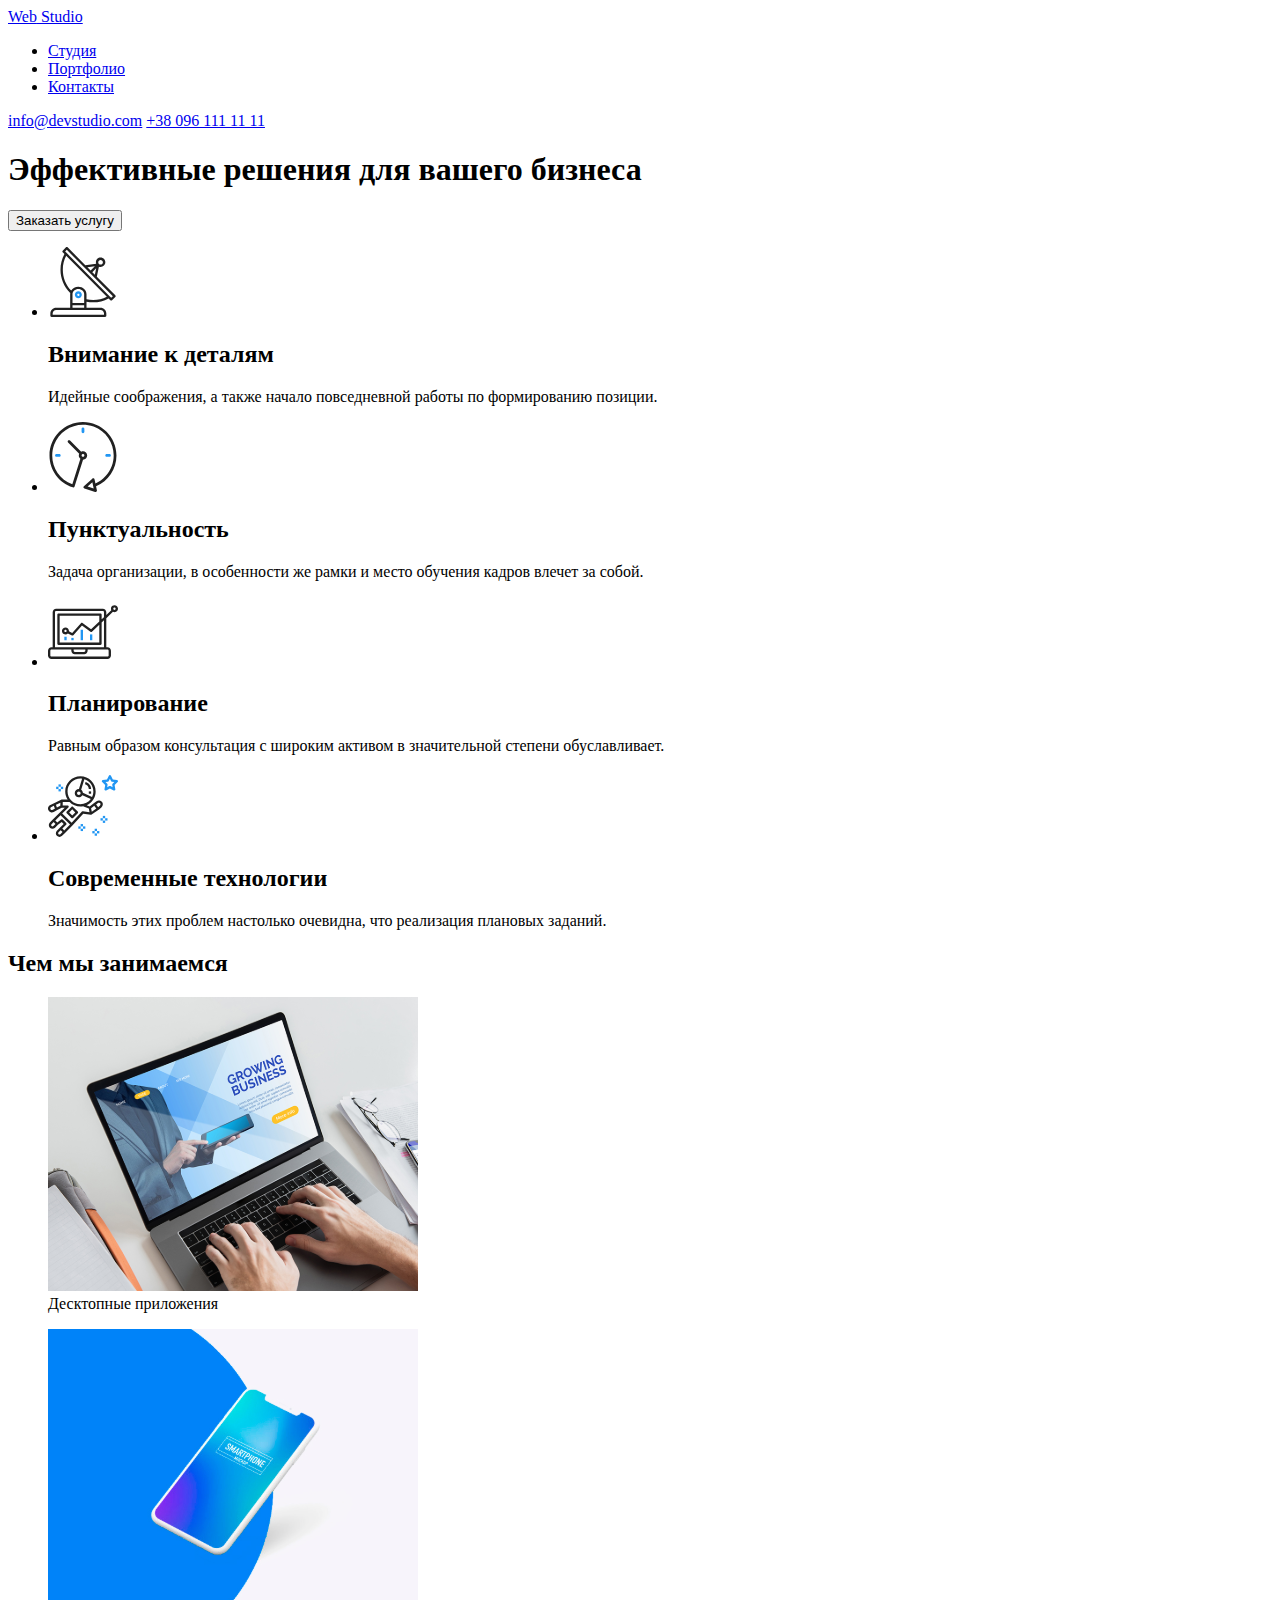
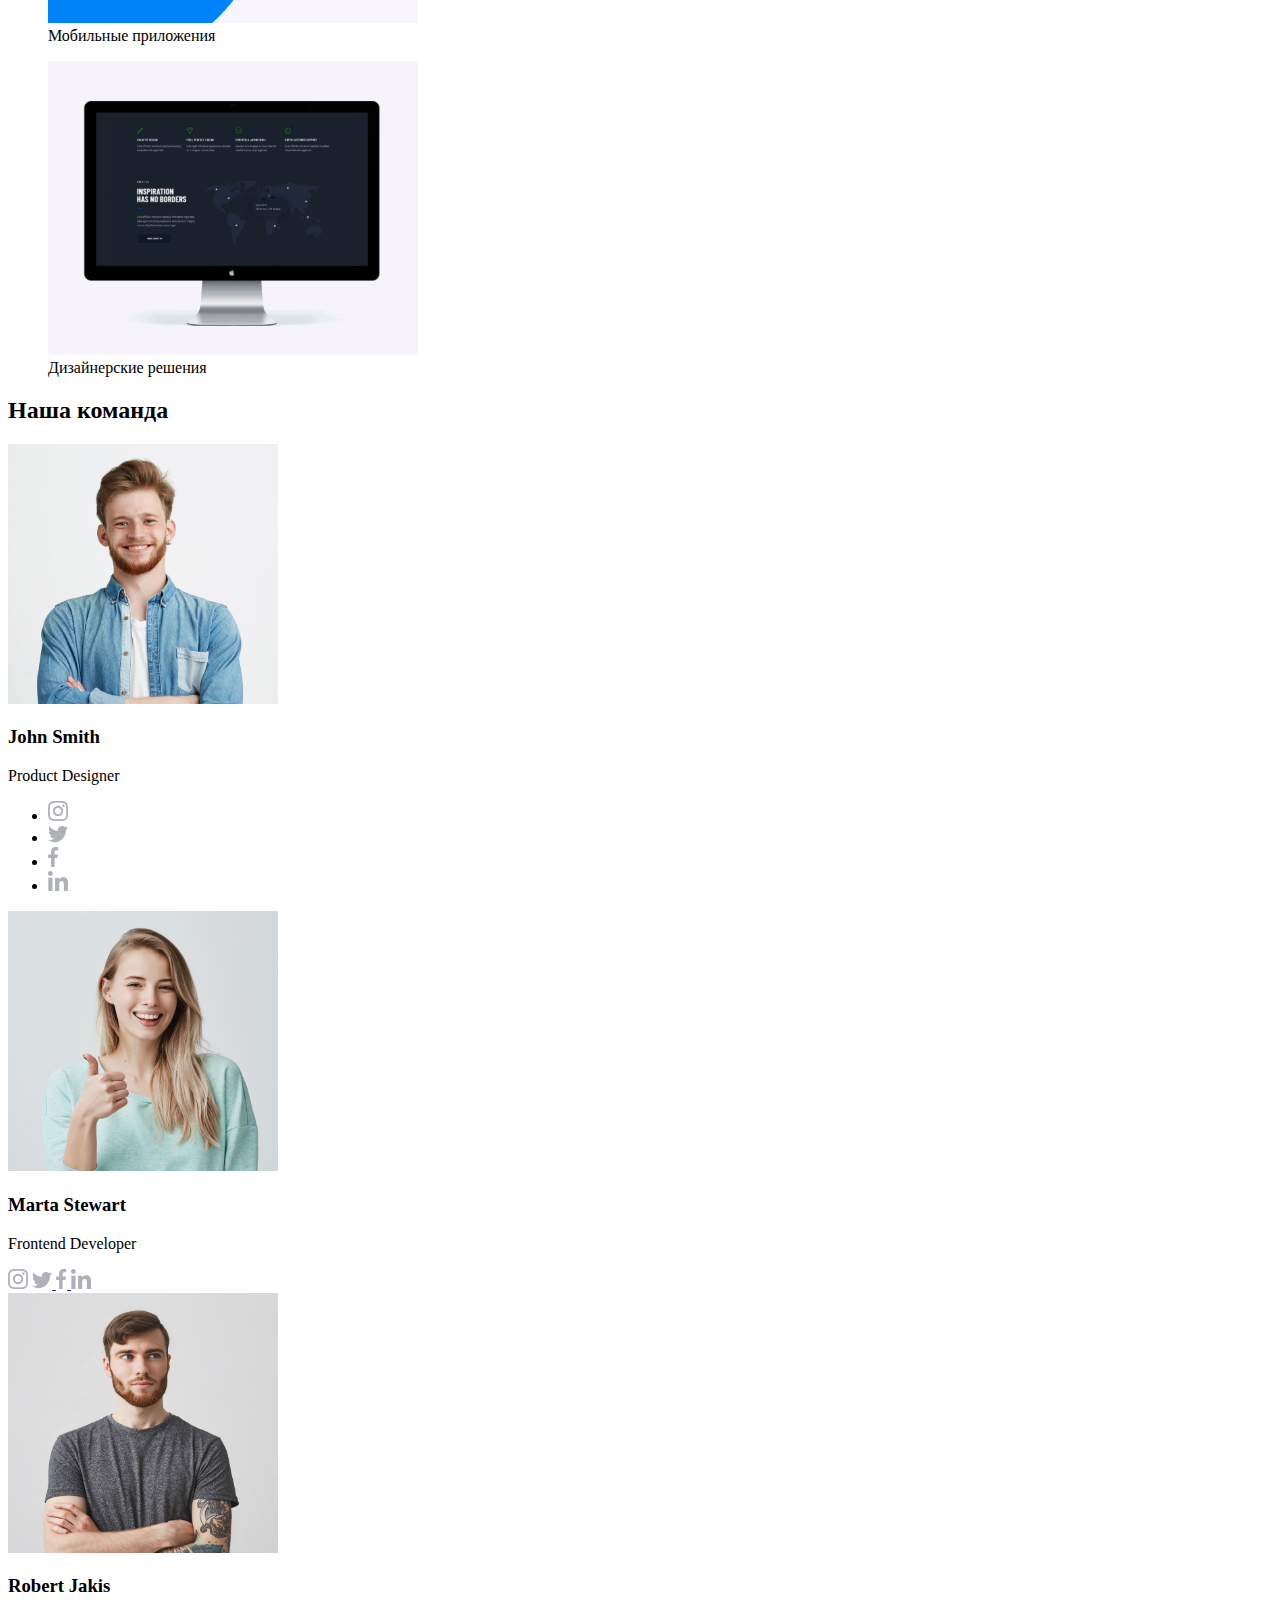
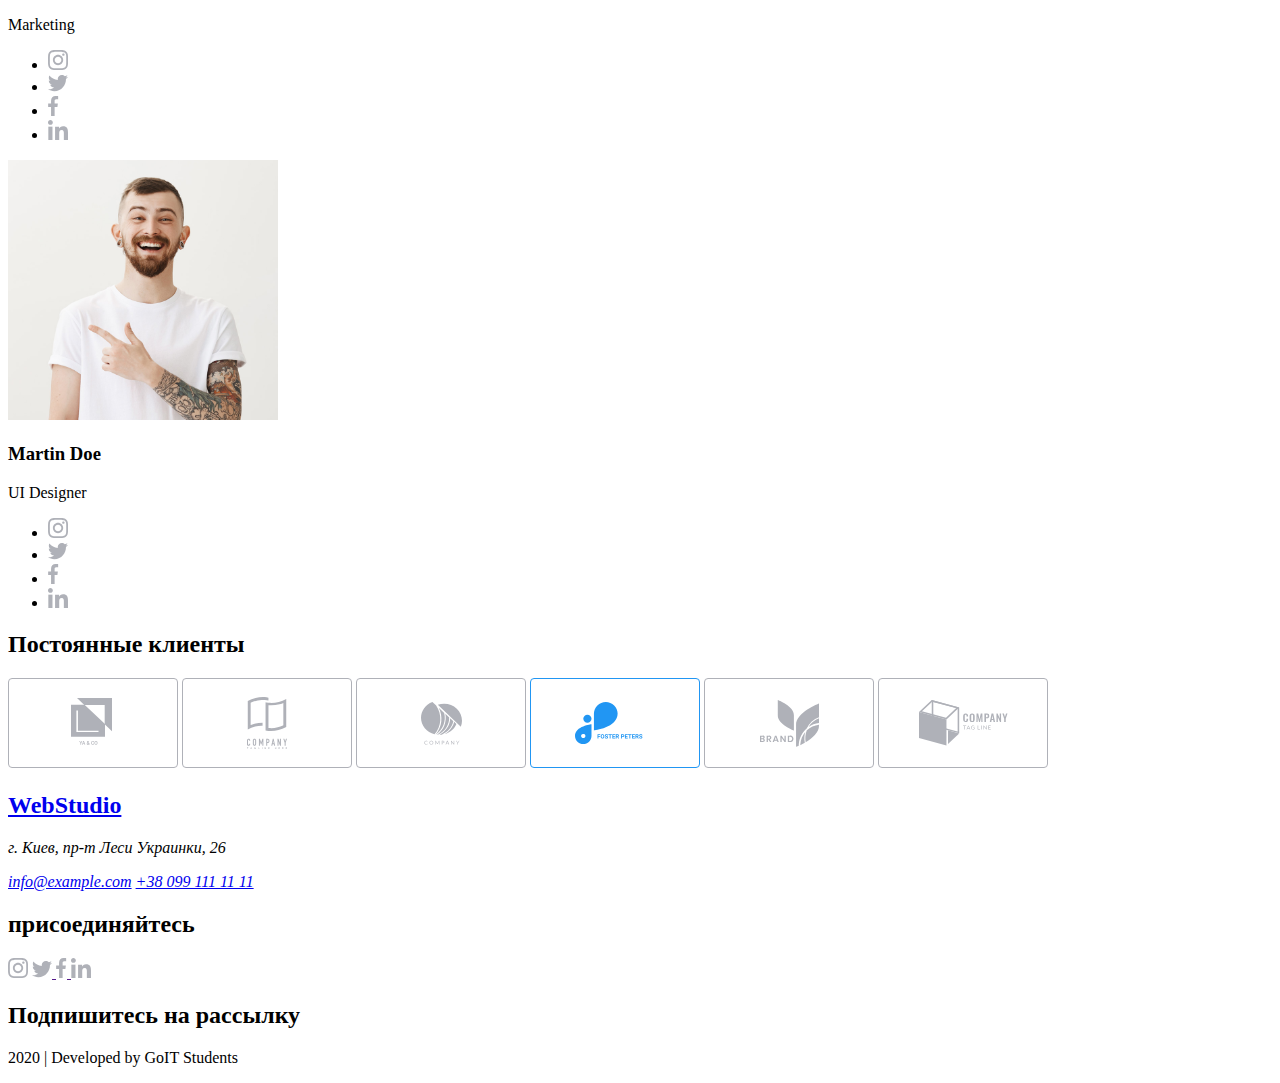
==== index.html @ 1fd03229 "ДЗ2 ред0" ====
<!DOCTYPE html>
<html lang="en">
  <head>
    <meta charset="UTF-8" />
    <meta name="viewport" content="width=device-width, initial-scale=1.0" />
    <title>WebStudio</title>
  </head>
  <body>
    <header>
      <nav>
        <!-- <a href="/">WebStudio</a> -->
        <a href="”#”"><span>Web</span> Studio</a>
        <ul>
          <li><a href="/portfolio">Студия</a></li>
          <li><a href="/contact">Портфолио</a></li>
          <li><a href="/about">Контакты</a></li>
        </ul>
        <a href="mailto:info@devstudio.com">info@devstudio.com</a>
        <a href="tel:+380961111111">+38 096 111 11 11</a>
      </nav>
    </header>
    <main>
      <section>
        <h1>Эффективные решения для вашего бизнеса</h1>
        <button>Заказать услугу</button>
      </section>
      <section>
        <ul>
          <li>
            <img src="./img/icons/icon1.svg" alt="antenna" />

            <h2>Внимание к деталям</h2>
            <p>
              Идейные соображения, а также начало повседневной работы по
              формированию позиции.
            </p>
          </li>

          <li>
            <img src="./img/icons/icon2.svg" alt="wach" />
            <h2>Пунктуальность</h2>
            <p>
              Задача организации, в особенности же рамки и место обучения кадров
              влечет за собой.
            </p>
          </li>
          <li>
            <img
              src="./img/icons/icon3.svg"
              alt="diagran on personal computer"
            />
            <h2>Планирование</h2>
            <p>
              Равным образом консультация с широким активом в значительной
              степени обуславливает.
            </p>
          </li>
          <li>
            <img src="./img/icons/icon4.svg" alt="astronaut1" />
            <h2>Современные технологии</h2>
            <p>
              Значимость этих проблем настолько очевидна, что реализация
              плановых заданий.
            </p>
          </li>
        </ul>
      </section>

      <!-- секция Чем мы занимаемся  -->

      <h2>Чем мы занимаемся</h2>
      <figure>
        <img src="./img/things/desktop-apps.svg" alt="Десктопные приложения" />
        <figcaption>Десктопные приложения</figcaption>
      </figure>
      <figure>
        <img src="./img/things/mobile-apps.svg" alt="Мобильные приложения" />
        <figcaption>Мобильные приложения</figcaption>
      </figure>
      <figure>
        <img src="./img/things/design-sol.svg" alt="дизайнерыские решения" />
        <figcaption>Дизайнерские решения</figcaption>
      </figure>
      <!-- секция наша команда -->
      <section>
        <h2>Наша команда</h2>
        <!-- секции с членами команды -->

        <!-- секция Джон Смит -->
        <section>
          <img src="./img/people/john-smith.svg" alt="John Smith" />
          <h3>John Smith</h3>
          <p>Product Designer</p>
          <ul>
            <li>
              <a href="">
                <img
                  src="./img/community-logo/instagram-logo.svg"
                  alt="instagram"
              /></a>
            </li>
            <li>
              <a href="">
                <img src="./img/community-logo/twitter.svg" alt="twitter" />
              </a>
            </li>

            <li>
              <a href="">
                <img src="./img/community-logo/facebook.svg" alt="facebook" />
              </a>
            </li>
            <li>
              <a href="">
                <img src="./img/community-logo/linkedin.svg" alt="linkedin" />
              </a>
            </li>
          </ul>
        </section>
        <!-- секция Марта Стюарт / специально не ставил как строчные/ -->
        <section>
          <img src="./img/people/marta-stewart.svg" alt="Marta Stewart" />
          <h3>Marta Stewart</h3>
          <p>Frontend Developer</p>

          <a href="">
            <img src="./img/community-logo/instagram-logo.svg" alt="instagram"
          /></a>

          <a href="">
            <img src="./img/community-logo/twitter.svg" alt="twitter" />
          </a>

          <a href="">
            <img src="./img/community-logo/facebook.svg" alt="facebook" />
          </a>

          <a href="">
            <img src="./img/community-logo/linkedin.svg" alt="linkedin" />
          </a>
        </section>
        <!-- секция Роберт Якис -->
        <section>
          <img src="./img/people/robert-jakis.svg" alt="Robert Jakis" />
          <h3>Robert Jakis</h3>
          <p>Marketing</p>
          <ul>
            <li>
              <a href="">
                <img
                  src="./img/community-logo/instagram-logo.svg"
                  alt="instagram"
              /></a>
            </li>
            <li>
              <a href="">
                <img src="./img/community-logo/twitter.svg" alt="twitter" />
              </a>
            </li>

            <li>
              <a href="">
                <img src="./img/community-logo/facebook.svg" alt="facebook" />
              </a>
            </li>
            <li>
              <a href="">
                <img src="./img/community-logo/linkedin.svg" alt="linkedin" />
              </a>
            </li>
          </ul>
        </section>
        <!-- секция Мартин Дое -->
        <section>
          <img src="./img/people/martin-doe.svg" alt="Martin Doe" />
          <h3>Martin Doe</h3>
          <p>UI Designer</p>
          <ul>
            <li>
              <a href="">
                <img
                  src="./img/community-logo/instagram-logo.svg"
                  alt="instagram"
              /></a>
            </li>
            <li>
              <a href="">
                <img src="./img/community-logo/twitter.svg" alt="twitter" />
              </a>
            </li>

            <li>
              <a href="">
                <img src="./img/community-logo/facebook.svg" alt="facebook" />
              </a>
            </li>
            <li>
              <a href="">
                <img src="./img/community-logo/linkedin.svg" alt="linkedin" />
              </a>
            </li>
          </ul>
        </section>
      </section>
      <!-- секция постоянные клиенты -->
      <section>
        <h2>Постоянные клиенты</h2>
        <img src="./img/Clients-logo/Ya-co.svg" alt="Ya & Co" />
        <img src="./img/Clients-logo/tagline-here.svg" alt="Tagline Here" />
        <img src="./img/Clients-logo/company.svg" alt="Company" />
        <img src="./img/Clients-logo/foster-peters.svg" alt="Foster Peters" />
        <img src="./img/Clients-logo/brand.svg" alt="Brand" />
        <img
          src="./img/Clients-logo/tag-line-company.svg"
          alt="COMPANY Tag line"
        />
      </section>
    </main>
    <footer>
      <!-- секция контактов-->
      <section>
        <h2>
          <a href="/">WebStudio</a>
        </h2>
        <address>
          <p>
            г. Киев, пр-т Леси Украинки, 26
          </p>
          <a href="mailto:info@example.com">info@example.com</a>
          <a href="tel:+380991111111">+38 099 111 11 11</a>
        </address>
      </section>

      <!-- секция соцсетей -->
      <section>
        <h2>присоединяйтесь</h2>

        <a href="">
          <img src="./img/community-logo/instagram-logo.svg" alt="instagram"
        /></a>
        <a href="">
          <img src="./img/community-logo/twitter.svg" alt="twitter" />
        </a>
        <a href="">
          <img src="./img/community-logo/facebook.svg" alt="facebook" />
        </a>
        <a href="">
          <img src="./img/community-logo/linkedin.svg" alt="linkedin" />
        </a>
      </section>

      <!-- секция подписки -->
      <h2>Подпишитесь на рассылку</h2>
      <!-- <form>
        <p><input placeholder="E-mail" name="email" /></p>
        <p><button formaction="">Подписаться</button></p>
      </form> -->
      <p>2020 | Developed by GoIT Students</p>
    </footer>
  </body>
</html>
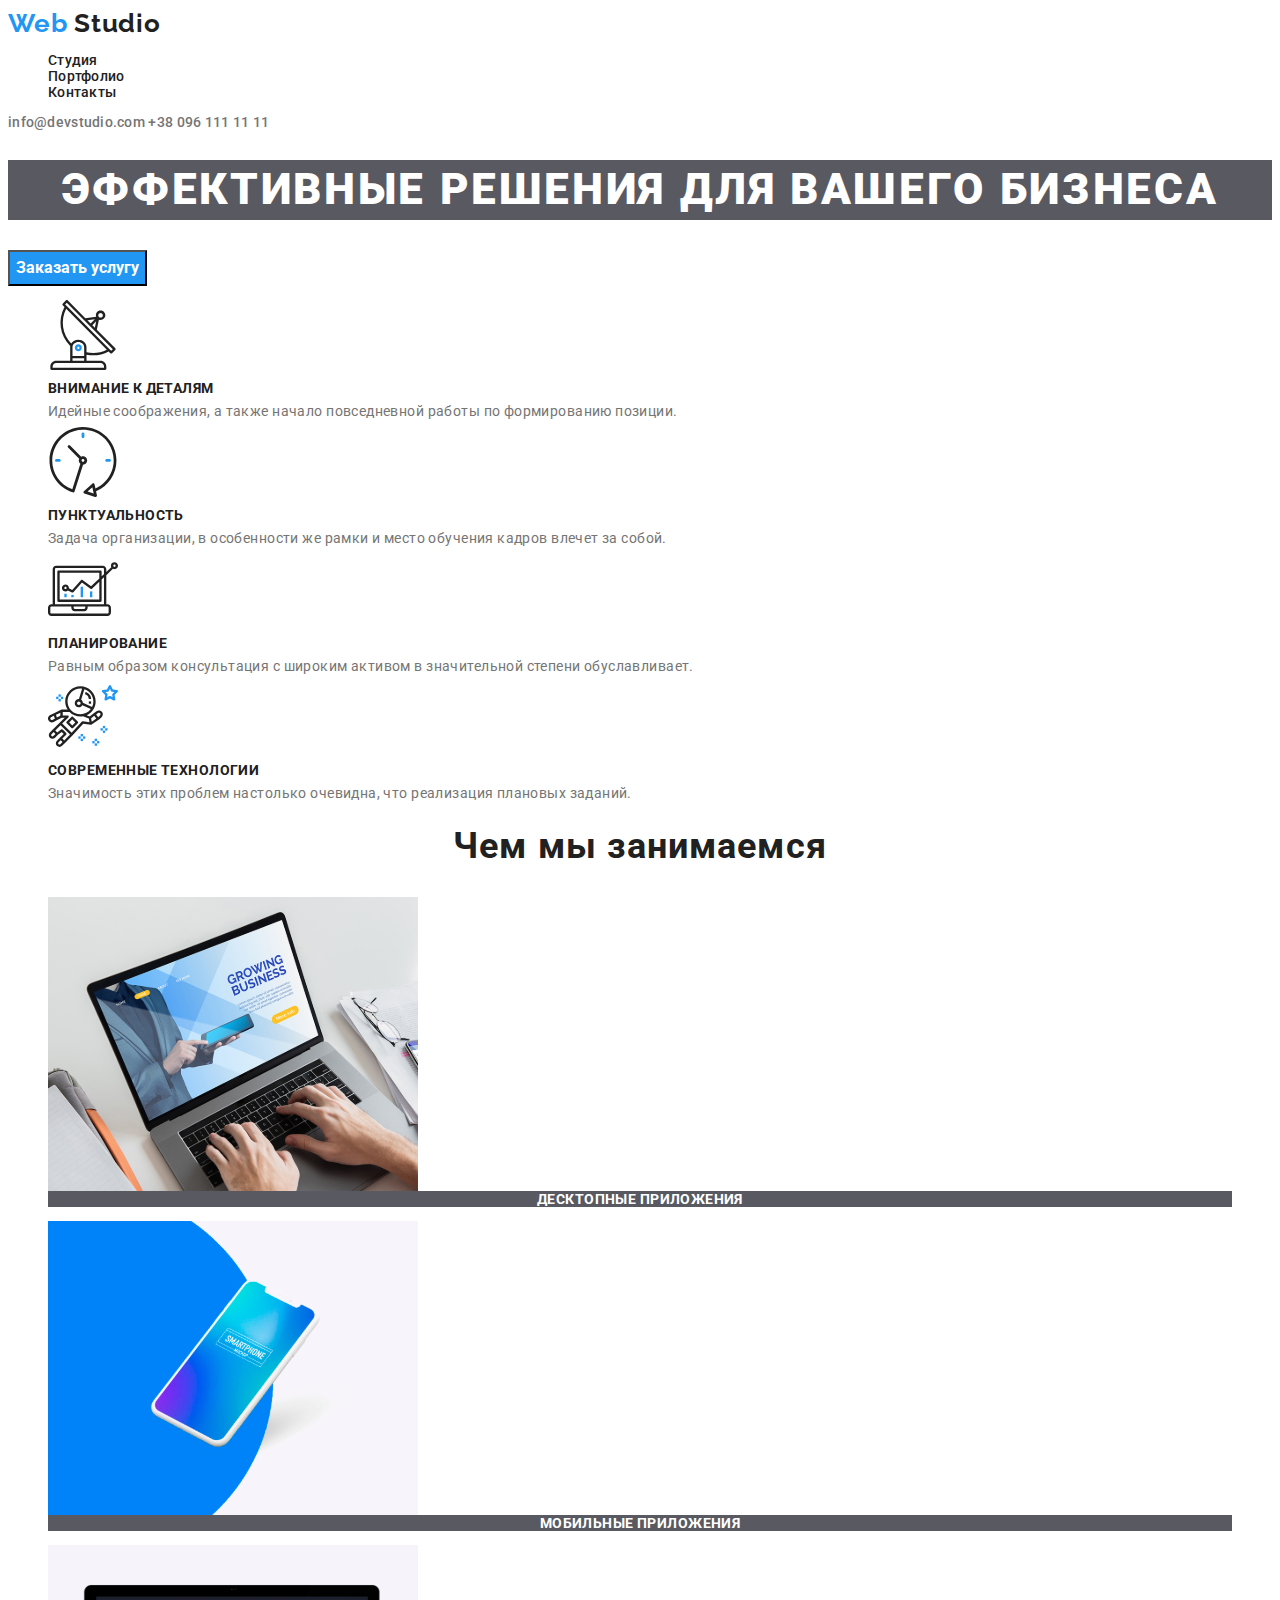
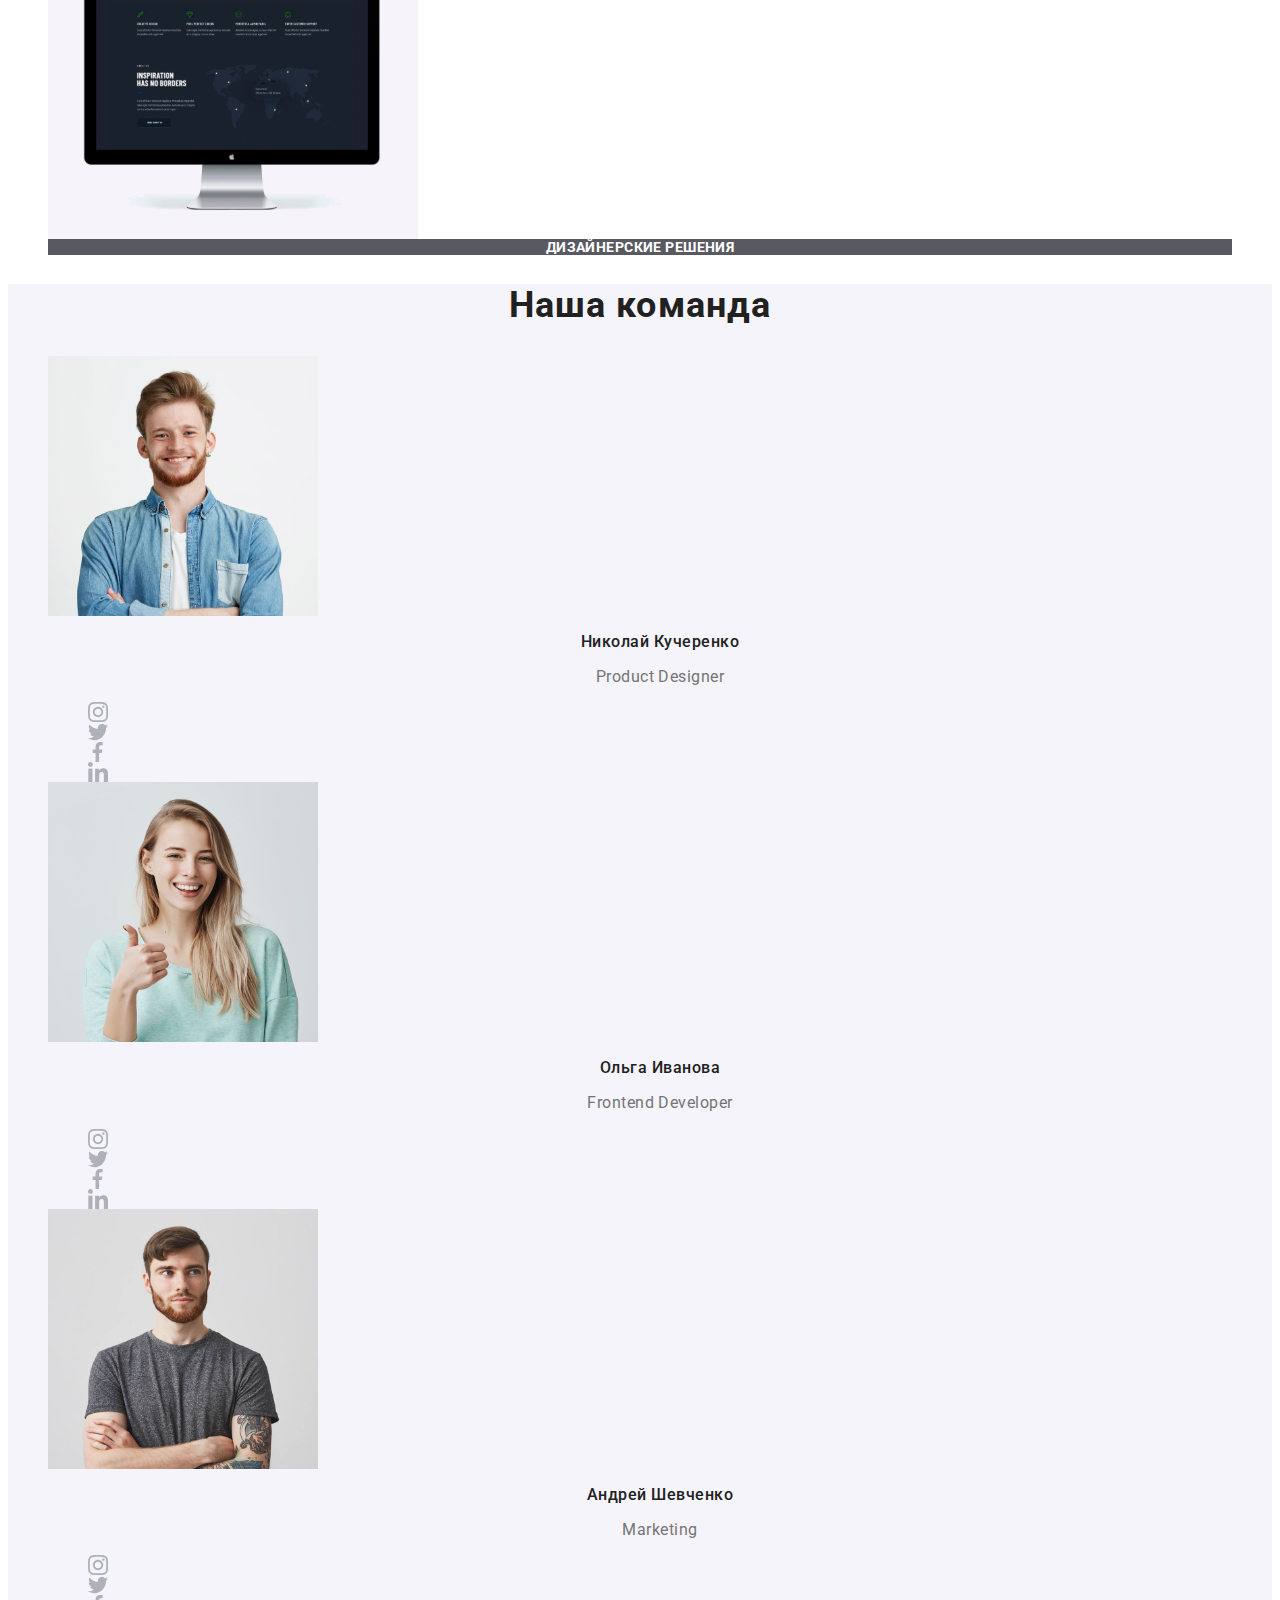
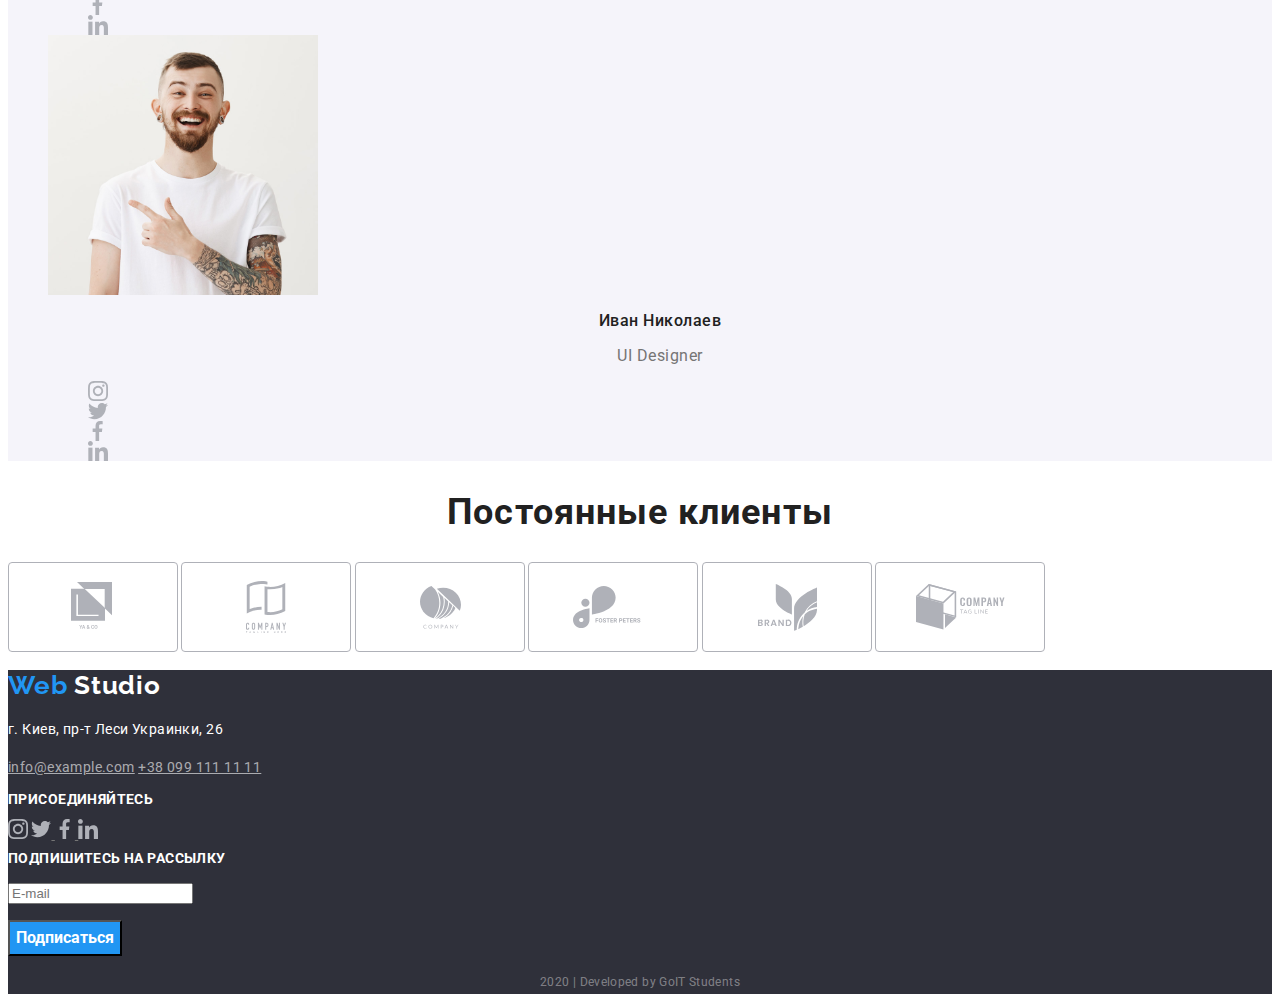
==== commit 562f6577: "ДЗ2 добавляет фоновые цвета и стили текста" ====
--- a/index.html
+++ b/index.html
@@ -3,61 +3,91 @@
   <head>
     <meta charset="UTF-8" />
     <meta name="viewport" content="width=device-width, initial-scale=1.0" />
-    <title>WebStudio</title>
+    <title>studio</title>
+    <link
+      href="https://fonts.googleapis.com/css2?family=Raleway:wght@700&family=Roboto:wght@400;500;700;900&display=swap"
+      rel="stylesheet"
+    />
+    <link rel="stylesheet" href="./CSS/style.css" />
   </head>
   <body>
     <header>
       <nav>
         <!-- <a href="/">WebStudio</a> -->
-        <a href="”#”"><span>Web</span> Studio</a>
-        <ul>
-          <li><a href="/portfolio">Студия</a></li>
-          <li><a href="/contact">Портфолио</a></li>
-          <li><a href="/about">Контакты</a></li>
+        <!-- <a href="”#”"><span class="logo">Web</span> Studio</a> -->
+        <a class="logo" href="”#”"
+          >Web <span class="logo-studio">Studio</span></a
+        >
+        <ul class="site-nav list">
+          <li><a href="./index.html" class="link">Студия</a></li>
+          <li><a href="./portfolio.html" class="link">Портфолио</a></li>
+          <li><a href="./contact.html" class="link">Контакты</a></li>
         </ul>
-        <a href="mailto:info@devstudio.com">info@devstudio.com</a>
-        <a href="tel:+380961111111">+38 096 111 11 11</a>
+        <a href="mailto:info@devstudio.com" class="header-contacts"
+          >info@devstudio.com</a
+        >
+        <a href="tel:+380961111111" class="header-contacts"
+          >+38 096 111 11 11</a
+        >
       </nav>
     </header>
     <main>
-      <section>
-        <h1>Эффективные решения для вашего бизнеса</h1>
-        <button>Заказать услугу</button>
-      </section>
-      <section>
-        <ul>
-          <li>
-            <img src="./img/icons/icon1.svg" alt="antenna" />
-
-            <h2>Внимание к деталям</h2>
+      <!-- секция заголовка -->
+      <section class="hat">
+        <h1 class="hat-title">Эффективные решения для вашего бизнеса</h1>
+        <button class="button">Заказать услугу</button>
+      </section>
+      <!-- секция преимущества /features/ -->
+      <section class="section">
+        <ul class="list">
+          <!-- внимание к деталям -->
+          <li>
+            <img
+              class="section-features-img"
+              src="./img/icons/icon1.svg"
+              alt="antenna"
+            />
+
+            <h2 class="features-title">Внимание к деталям</h2>
             <p>
               Идейные соображения, а также начало повседневной работы по
               формированию позиции.
             </p>
           </li>
-
-          <li>
-            <img src="./img/icons/icon2.svg" alt="wach" />
-            <h2>Пунктуальность</h2>
+          <!-- пунктуальность -->
+          <li>
+            <img
+              class="section-features-img"
+              src="./img/icons/icon2.svg"
+              alt="wach"
+            />
+            <h2 class="features-title">Пунктуальность</h2>
             <p>
               Задача организации, в особенности же рамки и место обучения кадров
               влечет за собой.
             </p>
           </li>
+          <!-- планирование -->
           <li>
             <img
+              class="section-features-img"
               src="./img/icons/icon3.svg"
               alt="diagran on personal computer"
             />
-            <h2>Планирование</h2>
+            <h2 class="features-title">Планирование</h2>
             <p>
               Равным образом консультация с широким активом в значительной
               степени обуславливает.
             </p>
           </li>
-          <li>
-            <img src="./img/icons/icon4.svg" alt="astronaut1" />
-            <h2>Современные технологии</h2>
+          <!-- современные технологии -->
+          <li>
+            <img
+              class="section-features-img"
+              src="./img/icons/icon4.svg"
+              alt="astronaut1"
+            />
+            <h2 class="features-title">Современные технологии</h2>
             <p>
               Значимость этих проблем настолько очевидна, что реализация
               плановых заданий.
@@ -66,145 +96,167 @@
         </ul>
       </section>
 
-      <!-- секция Чем мы занимаемся  -->
-
-      <h2>Чем мы занимаемся</h2>
-      <figure>
-        <img src="./img/things/desktop-apps.svg" alt="Десктопные приложения" />
-        <figcaption>Десктопные приложения</figcaption>
-      </figure>
-      <figure>
-        <img src="./img/things/mobile-apps.svg" alt="Мобильные приложения" />
-        <figcaption>Мобильные приложения</figcaption>
-      </figure>
-      <figure>
-        <img src="./img/things/design-sol.svg" alt="дизайнерыские решения" />
-        <figcaption>Дизайнерские решения</figcaption>
-      </figure>
-      <!-- секция наша команда -->
-      <section>
-        <h2>Наша команда</h2>
-        <!-- секции с членами команды -->
-
-        <!-- секция Джон Смит -->
-        <section>
-          <img src="./img/people/john-smith.svg" alt="John Smith" />
-          <h3>John Smith</h3>
-          <p>Product Designer</p>
-          <ul>
-            <li>
-              <a href="">
-                <img
-                  src="./img/community-logo/instagram-logo.svg"
-                  alt="instagram"
-              /></a>
-            </li>
-            <li>
-              <a href="">
-                <img src="./img/community-logo/twitter.svg" alt="twitter" />
-              </a>
-            </li>
-
-            <li>
-              <a href="">
-                <img src="./img/community-logo/facebook.svg" alt="facebook" />
-              </a>
-            </li>
-            <li>
-              <a href="">
-                <img src="./img/community-logo/linkedin.svg" alt="linkedin" />
-              </a>
-            </li>
-          </ul>
-        </section>
-        <!-- секция Марта Стюарт / специально не ставил как строчные/ -->
-        <section>
-          <img src="./img/people/marta-stewart.svg" alt="Marta Stewart" />
-          <h3>Marta Stewart</h3>
-          <p>Frontend Developer</p>
-
-          <a href="">
-            <img src="./img/community-logo/instagram-logo.svg" alt="instagram"
-          /></a>
-
-          <a href="">
-            <img src="./img/community-logo/twitter.svg" alt="twitter" />
-          </a>
-
-          <a href="">
-            <img src="./img/community-logo/facebook.svg" alt="facebook" />
-          </a>
-
-          <a href="">
-            <img src="./img/community-logo/linkedin.svg" alt="linkedin" />
-          </a>
-        </section>
-        <!-- секция Роберт Якис -->
-        <section>
-          <img src="./img/people/robert-jakis.svg" alt="Robert Jakis" />
-          <h3>Robert Jakis</h3>
-          <p>Marketing</p>
-          <ul>
-            <li>
-              <a href="">
-                <img
-                  src="./img/community-logo/instagram-logo.svg"
-                  alt="instagram"
-              /></a>
-            </li>
-            <li>
-              <a href="">
-                <img src="./img/community-logo/twitter.svg" alt="twitter" />
-              </a>
-            </li>
-
-            <li>
-              <a href="">
-                <img src="./img/community-logo/facebook.svg" alt="facebook" />
-              </a>
-            </li>
-            <li>
-              <a href="">
-                <img src="./img/community-logo/linkedin.svg" alt="linkedin" />
-              </a>
-            </li>
-          </ul>
-        </section>
-        <!-- секция Мартин Дое -->
-        <section>
-          <img src="./img/people/martin-doe.svg" alt="Martin Doe" />
-          <h3>Martin Doe</h3>
-          <p>UI Designer</p>
-          <ul>
-            <li>
-              <a href="">
-                <img
-                  src="./img/community-logo/instagram-logo.svg"
-                  alt="instagram"
-              /></a>
-            </li>
-            <li>
-              <a href="">
-                <img src="./img/community-logo/twitter.svg" alt="twitter" />
-              </a>
-            </li>
-
-            <li>
-              <a href="">
-                <img src="./img/community-logo/facebook.svg" alt="facebook" />
-              </a>
-            </li>
-            <li>
-              <a href="">
-                <img src="./img/community-logo/linkedin.svg" alt="linkedin" />
-              </a>
-            </li>
-          </ul>
-        </section>
+      <!-- секция Чем мы занимаемся /our-business/  -->
+      <section class="section">
+        <h2 class="section-title">Чем мы занимаемся</h2>
+        <figure>
+          <img
+            src="./img/things/desktop-apps.svg"
+            alt="Десктопные приложения"
+          />
+          <figcaption>
+            Десктопные приложения
+          </figcaption>
+        </figure>
+        <figure>
+          <img src="./img/things/mobile-apps.svg" alt="Мобильные приложения" />
+          <figcaption>
+            Мобильные приложения
+          </figcaption>
+        </figure>
+        <figure>
+          <img src="./img/things/design-sol.svg" alt="дизайнерыские решения" />
+          <figcaption>
+            Дизайнерские решения
+          </figcaption>
+        </figure>
+      </section>
+
+      <!-- секция наша команда /our team/ -->
+      <section class="section our-team">
+        <h2 class="section-title">Наша команда</h2>
+        <!-- секция Николай Кучеренко -->
+        <ul class="team list">
+          <li>
+            <img src="./img/people/person1.svg" alt="Николай Кучеренко" />
+            <h3 class="team-title">Николай Кучеренко</h3>
+            <p class="team-text">Product Designer</p>
+            <ul class="list">
+              <li>
+                <a href="">
+                  <img
+                    src="./img/community-logo/instagram-logo.svg"
+                    alt="instagram"
+                /></a>
+              </li>
+              <li>
+                <a href="">
+                  <img src="./img/community-logo/twitter.svg" alt="twitter" />
+                </a>
+              </li>
+
+              <li>
+                <a href="">
+                  <img src="./img/community-logo/facebook.svg" alt="facebook" />
+                </a>
+              </li>
+              <li>
+                <a href="">
+                  <img src="./img/community-logo/linkedin.svg" alt="linkedin" />
+                </a>
+              </li>
+            </ul>
+          </li>
+
+          <!-- секция Ольга Иванова  -->
+          <li>
+            <img src="./img/people/person2.svg" alt="Ольга Иванова" />
+            <h3 class="team-title">Ольга Иванова</h3>
+            <p class="team-text">Frontend Developer</p>
+
+            <ul class="list">
+              <li>
+                <a href="">
+                  <img
+                    src="./img/community-logo/instagram-logo.svg"
+                    alt="instagram"
+                /></a>
+              </li>
+              <li>
+                <a href="">
+                  <img src="./img/community-logo/twitter.svg" alt="twitter" />
+                </a>
+              </li>
+
+              <li>
+                <a href="">
+                  <img src="./img/community-logo/facebook.svg" alt="facebook" />
+                </a>
+              </li>
+              <li>
+                <a href="">
+                  <img src="./img/community-logo/linkedin.svg" alt="linkedin" />
+                </a>
+              </li>
+            </ul>
+          </li>
+          <!-- секция Андрей Шевченко -->
+          <li>
+            <img src="./img/people/person3.svg" alt="Андрей Шевченко" />
+            <h3 class="team-title">Андрей Шевченко</h3>
+            <p class="team-text">Marketing</p>
+            <ul class="list">
+              <li>
+                <a href="">
+                  <img
+                    src="./img/community-logo/instagram-logo.svg"
+                    alt="instagram"
+                /></a>
+              </li>
+              <li>
+                <a href="">
+                  <img src="./img/community-logo/twitter.svg" alt="twitter" />
+                </a>
+              </li>
+
+              <li>
+                <a href="">
+                  <img src="./img/community-logo/facebook.svg" alt="facebook" />
+                </a>
+              </li>
+              <li>
+                <a href="">
+                  <img src="./img/community-logo/linkedin.svg" alt="linkedin" />
+                </a>
+              </li>
+            </ul>
+          </li>
+          <!-- секция Иван Николаев -->
+          <li>
+            <img src="./img/people/person4.svg" alt="Иван Николаев" />
+            <h3 class="team-title">Иван Николаев</h3>
+            <p class="team-text">UI Designer</p>
+            <ul class="list">
+              <li>
+                <a href="">
+                  <img
+                    src="./img/community-logo/instagram-logo.svg"
+                    alt="instagram"
+                /></a>
+              </li>
+              <li>
+                <a href="">
+                  <img src="./img/community-logo/twitter.svg" alt="twitter" />
+                </a>
+              </li>
+
+              <li>
+                <a href="">
+                  <img src="./img/community-logo/facebook.svg" alt="facebook" />
+                </a>
+              </li>
+              <li>
+                <a href="">
+                  <img src="./img/community-logo/linkedin.svg" alt="linkedin" />
+                </a>
+              </li>
+            </ul>
+          </li>
+        </ul>
       </section>
       <!-- секция постоянные клиенты -->
-      <section>
-        <h2>Постоянные клиенты</h2>
+      <section class="section">
+        <h2 class="section-title">Постоянные клиенты</h2>
         <img src="./img/Clients-logo/Ya-co.svg" alt="Ya & Co" />
         <img src="./img/Clients-logo/tagline-here.svg" alt="Tagline Here" />
         <img src="./img/Clients-logo/company.svg" alt="Company" />
@@ -216,24 +268,30 @@
         />
       </section>
     </main>
-    <footer>
+    <footer class="">
       <!-- секция контактов-->
       <section>
         <h2>
-          <a href="/">WebStudio</a>
+          <a class="logo" href="”#”"
+            >Web <span class="logo-studio logo-footer">Studio</span></a
+          >
         </h2>
+
         <address>
           <p>
             г. Киев, пр-т Леси Украинки, 26
           </p>
-          <a href="mailto:info@example.com">info@example.com</a>
-          <a href="tel:+380991111111">+38 099 111 11 11</a>
+          <a class="contacts" href="mailto:info@example.com"
+            >info@example.com</a
+          >
+
+          <a class="contacts" href="tel:+380991111111">+38 099 111 11 11</a>
         </address>
       </section>
 
       <!-- секция соцсетей -->
       <section>
-        <h2>присоединяйтесь</h2>
+        <h2 class="footer-title">присоединяйтесь</h2>
 
         <a href="">
           <img src="./img/community-logo/instagram-logo.svg" alt="instagram"
@@ -250,12 +308,16 @@
       </section>
 
       <!-- секция подписки -->
-      <h2>Подпишитесь на рассылку</h2>
-      <!-- <form>
-        <p><input placeholder="E-mail" name="email" /></p>
-        <p><button formaction="">Подписаться</button></p>
-      </form> -->
-      <p>2020 | Developed by GoIT Students</p>
+      <h2 class="footer-title">Подпишитесь на рассылку</h2>
+      <form>
+        <p class="form-text"><input placeholder="E-mail" name="email" /></p>
+        <p>
+          <button class="button" formaction="3298901@gmail.com">
+            Подписаться
+          </button>
+        </p>
+      </form>
+      <p class="copyright">2020 | Developed by GoIT Students</p>
     </footer>
   </body>
 </html>
--- a/CSS/style.css
+++ b/CSS/style.css
@@ -0,0 +1,311 @@
+/* ___________Студия__________ */
+/* ПАЛИТРА и шрифты  */
+
+/* ----хедер ----  */
+/* основной фона цвет - #ffffff */
+/* цвет текста хедера (контакты) - #757575 */
+/* заголовки (навигация хедера) - #212121 */
+/* текст лого studio - #212121 */
+/* текст лого web - #2196F3 */
+/* цвет выделения  - #ffffff */
+/* шрифты Roboto (500 - нави и контакты) Raleway (700 - лого) */
+/* letterspacing - 0.2 - navi, 0.3 - logo */
+
+/* ---------main Studio------*/
+/* основной  цвет фона - #ffffff */
+/* вторичный цвет - #F5F4FA */
+/* основной текст - #757575 */
+/* заголовки - #212121 */
+/* акцент (выделение)- #2196F3 */
+/* фон иконок соцсетей - #AFB1B8 */
+/*  цвет фона подписей к изображениям - rgba(47, 48, 58, 0.8); */
+/* цвет подписей к изображениям - #ffffff */
+/* шрифты Roboto (400 - базацы,700 - заголовки, 900 - главный заголовок) */
+/* letterspacing - 0.03,  */
+
+/* ---------main Portfolio---- */
+/* основной  цвет фона - #ffffff,   ???  #E5E5E5 */
+/* шрифты Roboto (400 - абзацы ,500 - кнопки,700 - заголовки) */
+
+/*---------футер---------- */
+/* цвет фона  футера - #2F303A */
+/* цвет фона иконок футера - rgba(255, 255, 255, 0.1) */
+/* заголовки футера  - #ffffff */
+/* основной текст футера  - rgba(47, 48, 58, 0.8); */
+/* текст вниху футера - rgba(255, 255, 255, 0.4) */
+/* шрифты Roboto (400,700) Raleway (700) */
+
+/* ---- global preferences ----- */
+:root {
+  --primary-text-color: #757575;
+  --text-title-color: #212121;
+  --accent-color: #2196f3;
+  --background-color: #ffffff;
+  --secong-bgc: #f5f4fa;
+  --footer-bgc: #2f303a;
+}
+
+body {
+  background-color: #ffffff;
+  font-family: Roboto, sans-serif;
+  font-size: 14px;
+  line-height: 1.71px;
+  letter-spacing: 0.03em;
+  color: var(--primary-text-color);
+}
+
+.list {
+  list-style: none;
+}
+h1,
+h2,
+h3 {
+  font-family: Roboto;
+  color: var(--text-title-color);
+}
+/* ---end global oreferenses----- */
+
+/* -------- header -------------- */
+
+/* ----logo---- */
+.logo {
+  color: #2196f3;
+  font-family: Raleway, cursive;
+  font-style: normal;
+  font-weight: bold;
+  font-size: 26px;
+  line-height: 1.19;
+  letter-spacing: 0.03em;
+  text-decoration: none;
+}
+
+.logo-studio {
+  color: var(--text-title-color);
+}
+/* ---nav--- */
+.site-nav .link {
+  color: var(--text-title-color);
+  font-family: Roboto;
+  font-style: normal;
+  font-weight: 500;
+  font-size: 14px;
+  line-height: 1.14;
+  letter-spacing: 0.02em;
+  text-decoration: none;
+}
+.site-nav .link:hover,
+.site-nav .link:focus {
+  color: var(--accent-color);
+}
+.header-contacts {
+  color: var(--primary-text-color);
+  font-family: Roboto;
+  font-weight: 500;
+  font-size: 14px;
+  line-height: 1.14;
+  letter-spacing: 0.02em;
+  text-decoration: none;
+}
+.header-contacts:hover,
+.header-contacts:focus {
+  color: var(--accent-color);
+}
+
+/* ---- end header ----- */
+
+/* ----------- main ------------ */
+
+/* -----common main ----- */
+
+.section {
+  color: var(--primary-text-color);
+}
+
+.section-title {
+  color: var(--text-title-color);
+  font-style: normal;
+  font-weight: bold;
+  font-size: 36px;
+  line-height: 1.17;
+  text-align: center;
+  letter-spacing: 0.03em;
+}
+
+/* -----end common main ------ */
+
+/*  --- hat ------ */
+.hat {
+}
+.hat-title {
+  color: #ffffff;
+  background: rgba(47, 48, 58, 0.8);
+  font-weight: 900;
+  font-size: 44px;
+  line-height: 1.36;
+  text-align: center;
+  letter-spacing: 0.06em;
+  text-transform: uppercase;
+}
+
+.button {
+  background-color: var(--accent-color);
+  color: var(--background-color);
+  font-family: Roboto;
+  font-weight: bold;
+  font-size: 16px;
+  line-height: 1.88;
+}
+
+/* -----end hat ---- */
+
+/* ----- features ------ */
+.features-title {
+  color: var(--text-title-color);
+  font-weight: bold;
+  font-size: 14px;
+  line-height: 1.14;
+  letter-spacing: 0.03em;
+  text-transform: uppercase;
+}
+/* 
+.section-features-img {
+  background-color: #f5f4fa;
+  position: absolute;
+  width: 270px;
+  height: 120px;
+  left: 215px;
+top: 774px;
+} */
+
+/* ------- end features ------ */
+
+/* ----- our-business -------- */
+.section figcaption {
+  /* .imgtext { */
+  font-weight: bold;
+  font-size: 14px;
+  line-height: 16px;
+  text-align: center;
+  letter-spacing: 0.03em;
+  text-transform: uppercase;
+  background: rgba(47, 48, 58, 0.8);
+  color: #ffffff;
+  /* color: #ff0000; */
+}
+
+/* ------end our-business ---- */
+
+/* ------ our team ----------- */
+.team-title {
+  font-weight: 500;
+  font-size: 16px;
+  line-height: 1.19;
+  text-align: center;
+  letter-spacing: 0.03em;
+}
+.team .team-text {
+  font-size: 16px;
+  line-height: 1.19;
+  text-align: center;
+  letter-spacing: 0.03em;
+  /* color: #ff0000; */
+}
+.our-team {
+  background-color: var(--secong-bgc);
+}
+/* ------ end our team ------- */
+
+/* ---our clients--------- */
+/* ---end our clients----- */
+
+/* ------- end main ------- */
+/*  -------- footer ------- */
+footer {
+  background-color: var(--footer-bgc);
+}
+.logo-footer {
+  color: #ffffff;
+}
+
+address {
+  font-style: normal;
+  font-size: 14px;
+  line-height: 1.71;
+  letter-spacing: 0.03em;
+  color: #ffffff;
+}
+
+.footer-title {
+  font-weight: bold;
+  font-size: 14px;
+  line-height: 1.14;
+  letter-spacing: 0.03em;
+  text-transform: uppercase;
+  color: #ffffff;
+}
+
+.contacts {
+  font-weight: normal;
+  font-size: 14px;
+  line-height: 1.71;
+  letter-spacing: 0.03em;
+  color: rgba(255, 255, 255, 0.6);
+}
+
+.form-text {
+  font-size: 16px;
+  line-height: 1.88;
+  display: flex;
+  align-items: center;
+  letter-spacing: 0.03em;
+  color: rgba(255, 255, 255, 0.6);
+}
+
+.copyright {
+  font-size: 12px;
+  font-weight: normal;
+  line-height: 2;
+  text-align: center;
+  letter-spacing: 0.03em;
+  color: rgba(255, 255, 255, 0.4);
+}
+/* ----- end footer ------- */
+/* __________портфолио______________ */
+
+.button-portfolio {
+  background-color: var(--secong-bgc);
+  color: var(--text-title-color);
+  font-style: normal;
+  font-weight: 500;
+  font-size: 16px;
+  line-height: 1.62;
+  text-align: center;
+  letter-spacing: 0.03em;
+  color: #212121;
+}
+.button-portfolio:hover,
+.button-portfolio:focus {
+  background-color: var(--accent-color);
+  color: var(--background-color);
+}
+.portfolio-hat {
+  color: #ffffff;
+}
+.portfolio-section {
+  font-size: 16px;
+  line-height: 1.87;
+  letter-spacing: 0.03em;
+  color: var(--primary-text-color);
+}
+
+.portfolio-section-title {
+  font-weight: bold;
+  font-size: 18px;
+  line-height: 2;
+  letter-spacing: 0.06em;
+  color: var(--text-title-color);
+}
+
+a {
+  color: inherit;
+}
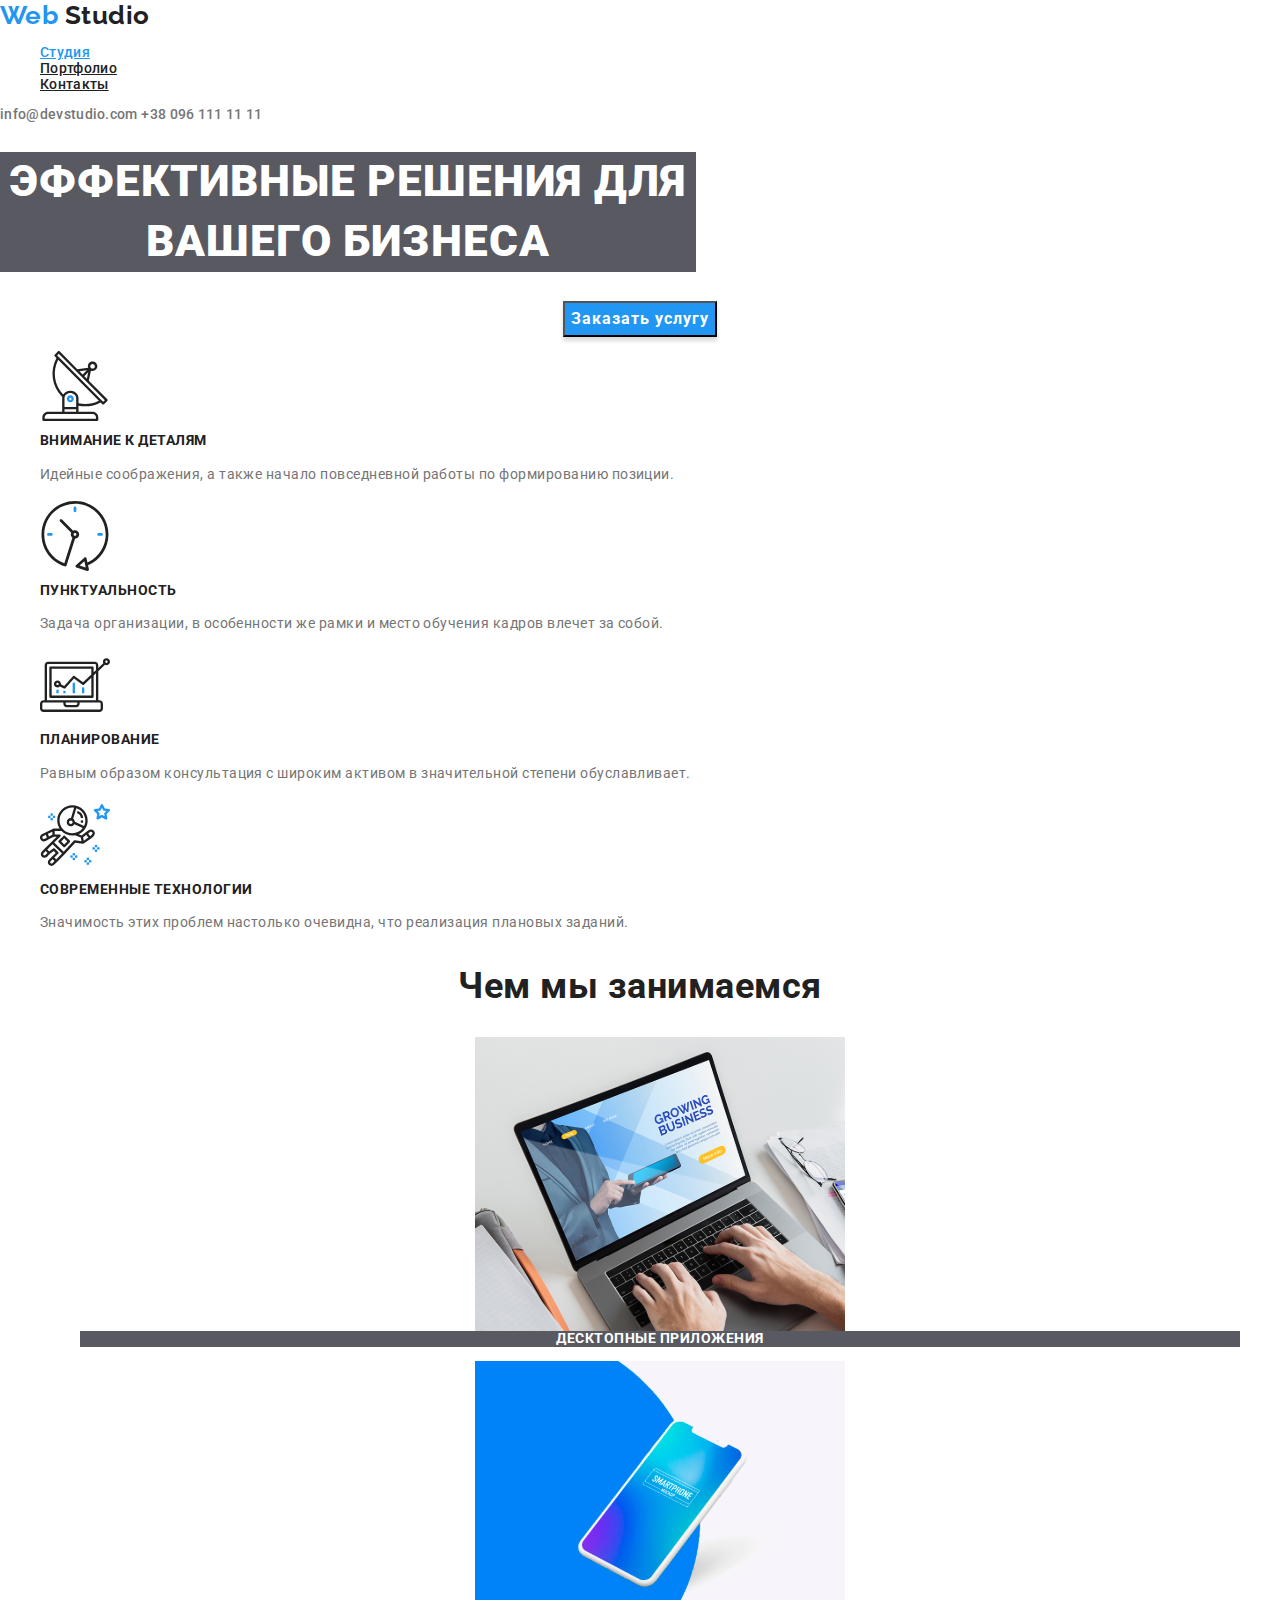
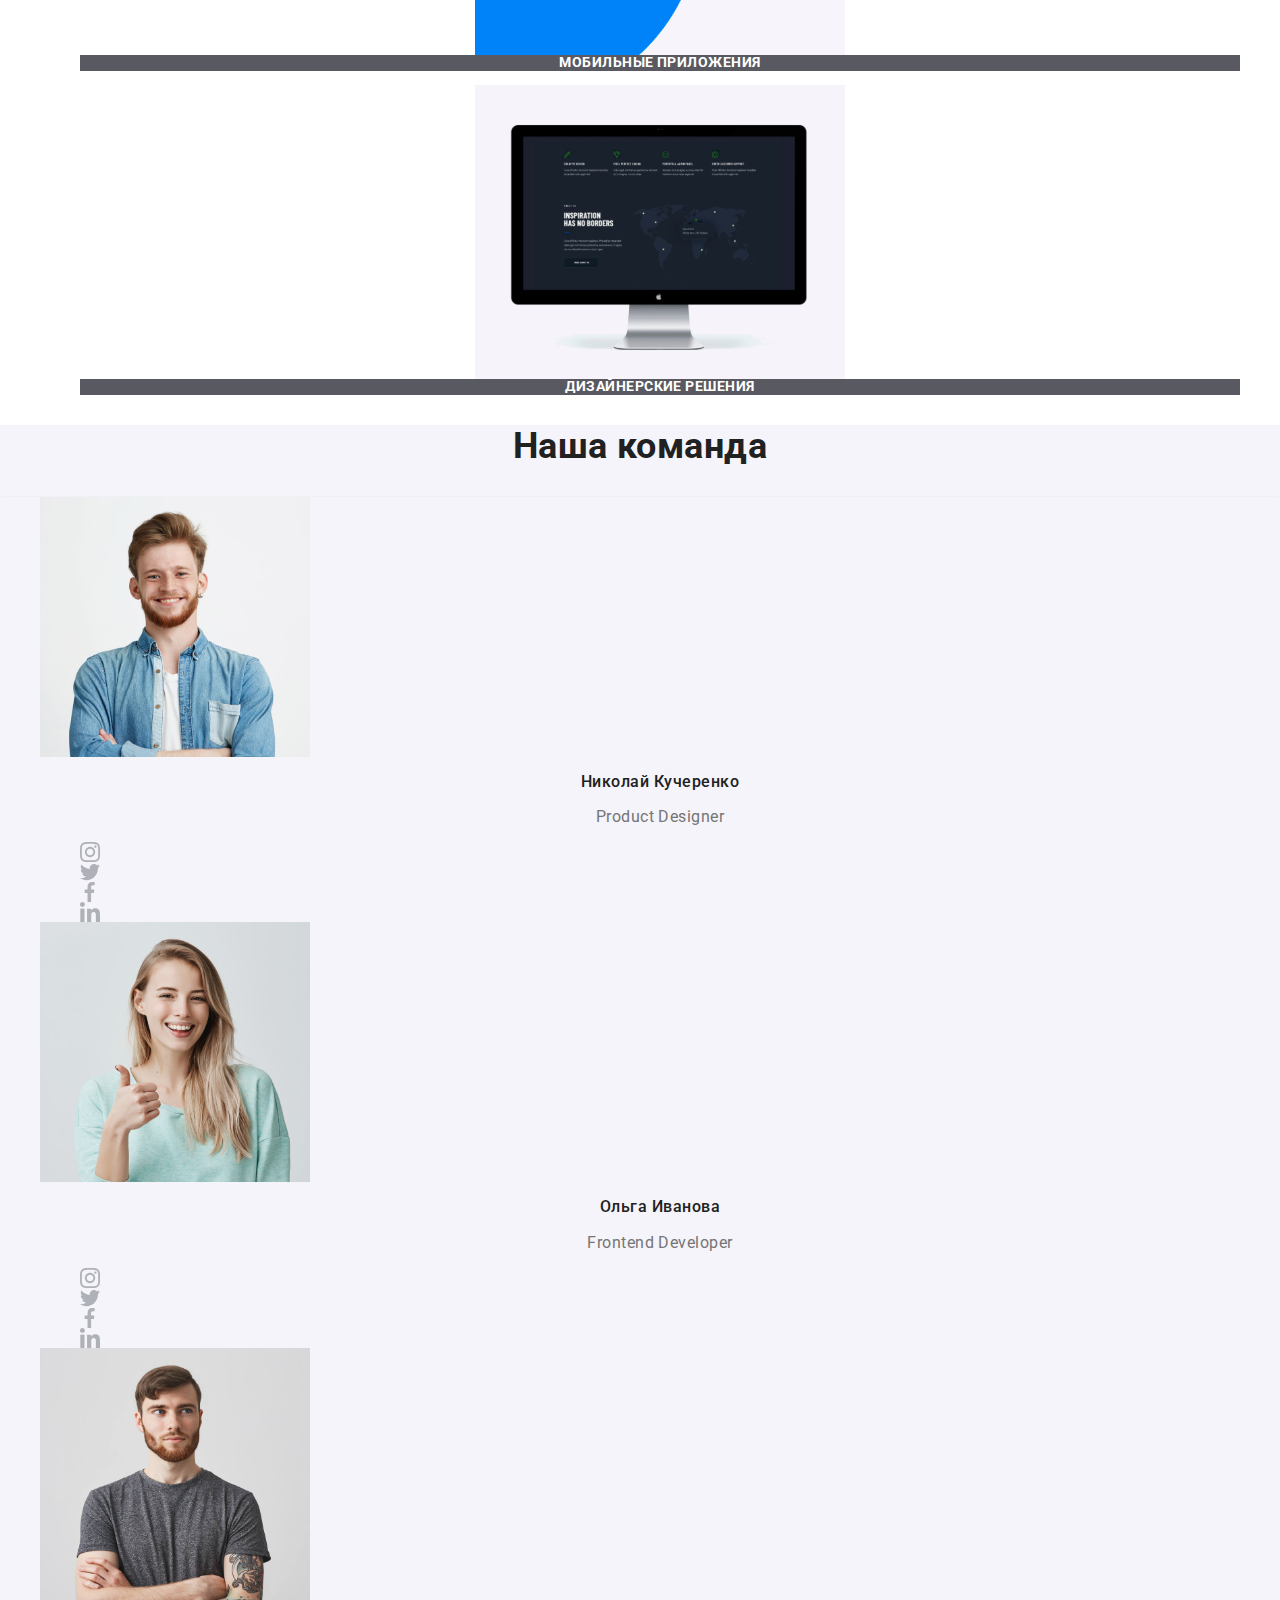
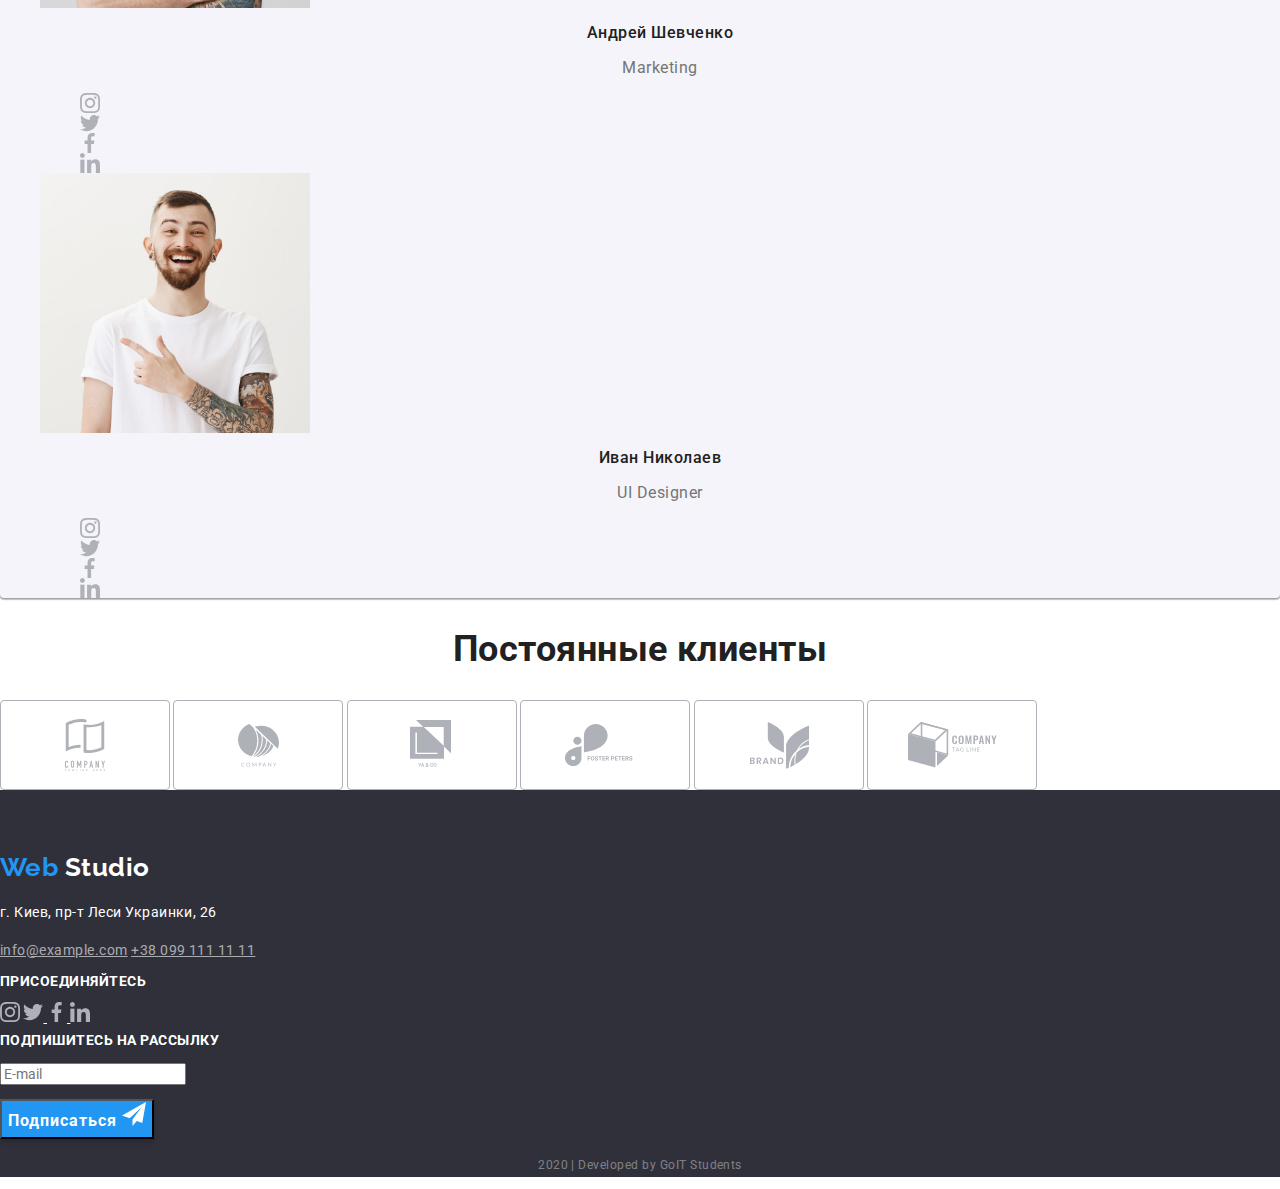
==== commit 25ee4be7: "ДЗ2 ред. исправлены замечания" ====
--- a/index.html
+++ b/index.html
@@ -8,48 +8,63 @@
       href="https://fonts.googleapis.com/css2?family=Raleway:wght@700&family=Roboto:wght@400;500;700;900&display=swap"
       rel="stylesheet"
     />
+    <link
+      rel="stylesheet"
+      href="https://cdnjs.cloudflare.com/ajax/libs/modern-normalize/0.6.0/modern-normalize.min.css"
+    />
     <link rel="stylesheet" href="./CSS/style.css" />
   </head>
   <body>
     <header>
+      <!--header logo  -->
+
+      <a class="logo" href="”#”">Web <span class="logo-studio">Studio</span></a>
+
+      <!-- header navigation -->
       <nav>
-        <!-- <a href="/">WebStudio</a> -->
-        <!-- <a href="”#”"><span class="logo">Web</span> Studio</a> -->
-        <a class="logo" href="”#”"
-          >Web <span class="logo-studio">Studio</span></a
-        >
-        <ul class="site-nav list">
-          <li><a href="./index.html" class="link">Студия</a></li>
-          <li><a href="./portfolio.html" class="link">Портфолио</a></li>
-          <li><a href="./contact.html" class="link">Контакты</a></li>
+        <ul class="header-text-style list">
+          <li>
+            <a href="./index.html" class="nav-style active-page">Студия</a>
+          </li>
+          <li>
+            <a href="./portfolio.html" class="nav-style">Портфолио</a>
+          </li>
+          <li>
+            <a href="./contact.html" class="nav-style">Контакты</a>
+          </li>
         </ul>
-        <a href="mailto:info@devstudio.com" class="header-contacts"
-          >info@devstudio.com</a
-        >
-        <a href="tel:+380961111111" class="header-contacts"
-          >+38 096 111 11 11</a
-        >
       </nav>
+
+      <!-- header contacts -->
+      <a href="mailto:info@devstudio.com" class="header-text-style us"
+        >info@devstudio.com</a
+      >
+      <a href="tel:+380961111111" class="header-text-style us"
+        >+38 096 111 11 11</a
+      >
     </header>
     <main>
-      <!-- секция заголовка -->
-      <section class="hat">
-        <h1 class="hat-title">Эффективные решения для вашего бизнеса</h1>
-        <button class="button">Заказать услугу</button>
-      </section>
-      <!-- секция преимущества /features/ -->
-      <section class="section">
+      <!-- hero -->
+      <section class="hero">
+        <h1 class="hero-title">Эффективные решения для вашего бизнеса</h1>
+        <button class="ref-style button-style">Заказать услугу</button>
+      </section>
+
+      <!--features / секция преимущества/ -->
+      <section class="section no-padding">
         <ul class="list">
           <!-- внимание к деталям -->
           <li>
             <img
-              class="section-features-img"
+              class="features-img"
               src="./img/icons/icon1.svg"
               alt="antenna"
             />
 
-            <h2 class="features-title">Внимание к деталям</h2>
-            <p>
+            <h2 class="text-style-title">
+              Внимание к деталям
+            </h2>
+            <p class="main-text">
               Идейные соображения, а также начало повседневной работы по
               формированию позиции.
             </p>
@@ -61,8 +76,8 @@
               src="./img/icons/icon2.svg"
               alt="wach"
             />
-            <h2 class="features-title">Пунктуальность</h2>
-            <p>
+            <h2 class="text-style-title">Пунктуальность</h2>
+            <p class="main-text">
               Задача организации, в особенности же рамки и место обучения кадров
               влечет за собой.
             </p>
@@ -74,8 +89,8 @@
               src="./img/icons/icon3.svg"
               alt="diagran on personal computer"
             />
-            <h2 class="features-title">Планирование</h2>
-            <p>
+            <h2 class="text-style-title">Планирование</h2>
+            <p class="main-text">
               Равным образом консультация с широким активом в значительной
               степени обуславливает.
             </p>
@@ -87,8 +102,8 @@
               src="./img/icons/icon4.svg"
               alt="astronaut1"
             />
-            <h2 class="features-title">Современные технологии</h2>
-            <p>
+            <h2 class="text-style-title">Современные технологии</h2>
+            <p class="main-text">
               Значимость этих проблем настолько очевидна, что реализация
               плановых заданий.
             </p>
@@ -96,42 +111,57 @@
         </ul>
       </section>
 
-      <!-- секция Чем мы занимаемся /our-business/  -->
-      <section class="section">
+      <!--our-business / секция Чем мы занимаемся/  -->
+      <section class="section our-business">
         <h2 class="section-title">Чем мы занимаемся</h2>
-        <figure>
-          <img
-            src="./img/things/desktop-apps.svg"
-            alt="Десктопные приложения"
-          />
-          <figcaption>
-            Десктопные приложения
-          </figcaption>
-        </figure>
-        <figure>
-          <img src="./img/things/mobile-apps.svg" alt="Мобильные приложения" />
-          <figcaption>
-            Мобильные приложения
-          </figcaption>
-        </figure>
-        <figure>
-          <img src="./img/things/design-sol.svg" alt="дизайнерыские решения" />
-          <figcaption>
-            Дизайнерские решения
-          </figcaption>
-        </figure>
-      </section>
-
-      <!-- секция наша команда /our team/ -->
-      <section class="section our-team">
+        <ul class="list">
+          <li>
+            <figure class="figure">
+              <img
+                src="./img/things/desktop-apps.svg"
+                alt="Десктопные приложения"
+              />
+              <figcaption class="text-style-title business-title">
+                Десктопные приложения
+              </figcaption>
+            </figure>
+          </li>
+          <li>
+            <figure class="figure">
+              <img
+                src="./img/things/mobile-apps.svg"
+                alt="Мобильные приложения"
+              />
+              <figcaption class="text-style-title business-title">
+                Мобильные приложения
+              </figcaption>
+            </figure>
+          </li>
+          <li>
+            <figure class="figure">
+              <img
+                src="./img/things/design-sol.svg"
+                alt="дизайнерыские решения"
+              />
+              <figcaption class="text-style-title business-title">
+                Дизайнерские решения
+              </figcaption>
+            </figure>
+          </li>
+        </ul>
+      </section>
+
+      <!--our team/ секция наша команда /-->
+      <section class="section team">
         <h2 class="section-title">Наша команда</h2>
-        <!-- секция Николай Кучеренко -->
-        <ul class="team list">
+
+        <ul class="list person">
+          <!-- section Николай Кучеренко -->
           <li>
             <img src="./img/people/person1.svg" alt="Николай Кучеренко" />
-            <h3 class="team-title">Николай Кучеренко</h3>
-            <p class="team-text">Product Designer</p>
-            <ul class="list">
+            <h3 class="text-style-title name-title">Николай Кучеренко</h3>
+            <p class="job-title">Product Designer</p>
+            <ul class="list icons">
               <li>
                 <a href="">
                   <img
@@ -158,13 +188,13 @@
             </ul>
           </li>
 
-          <!-- секция Ольга Иванова  -->
+          <!-- section Ольга Иванова  -->
           <li>
             <img src="./img/people/person2.svg" alt="Ольга Иванова" />
-            <h3 class="team-title">Ольга Иванова</h3>
-            <p class="team-text">Frontend Developer</p>
-
-            <ul class="list">
+            <h3 class="text-style-title name-title">Ольга Иванова</h3>
+            <p class="job-title">Frontend Developer</p>
+
+            <ul class="list icons">
               <li>
                 <a href="">
                   <img
@@ -190,11 +220,12 @@
               </li>
             </ul>
           </li>
-          <!-- секция Андрей Шевченко -->
+
+          <!-- section Андрей Шевченко -->
           <li>
             <img src="./img/people/person3.svg" alt="Андрей Шевченко" />
-            <h3 class="team-title">Андрей Шевченко</h3>
-            <p class="team-text">Marketing</p>
+            <h3 class="text-style-title name-title">Андрей Шевченко</h3>
+            <p class="job-title">Marketing</p>
             <ul class="list">
               <li>
                 <a href="">
@@ -221,12 +252,13 @@
               </li>
             </ul>
           </li>
-          <!-- секция Иван Николаев -->
+
+          <!-- section Иван Николаев -->
           <li>
             <img src="./img/people/person4.svg" alt="Иван Николаев" />
-            <h3 class="team-title">Иван Николаев</h3>
-            <p class="team-text">UI Designer</p>
-            <ul class="list">
+            <h3 class="text-style-title name-title">Иван Николаев</h3>
+            <p class="job-title">UI Designer</p>
+            <ul class="list icons">
               <li>
                 <a href="">
                   <img
@@ -254,12 +286,13 @@
           </li>
         </ul>
       </section>
-      <!-- секция постоянные клиенты -->
+
+      <!-- clients / секция постоянные клиенты /-->
       <section class="section">
         <h2 class="section-title">Постоянные клиенты</h2>
-        <img src="./img/Clients-logo/Ya-co.svg" alt="Ya & Co" />
         <img src="./img/Clients-logo/tagline-here.svg" alt="Tagline Here" />
         <img src="./img/Clients-logo/company.svg" alt="Company" />
+        <img src="./img/Clients-logo/Ya-co.svg" alt="Ya & Co" />
         <img src="./img/Clients-logo/foster-peters.svg" alt="Foster Peters" />
         <img src="./img/Clients-logo/brand.svg" alt="Brand" />
         <img
@@ -268,8 +301,8 @@
         />
       </section>
     </main>
-    <footer class="">
-      <!-- секция контактов-->
+    <footer>
+      <!-- footer contacts / секция контактов/ -->
       <section>
         <h2>
           <a class="logo" href="”#”"
@@ -277,21 +310,23 @@
           >
         </h2>
 
-        <address>
+        <address class="footer-text-style">
           <p>
             г. Киев, пр-т Леси Украинки, 26
           </p>
-          <a class="contacts" href="mailto:info@example.com"
+          <a class="footer-text-style footer-us" href="mailto:info@example.com"
             >info@example.com</a
           >
 
-          <a class="contacts" href="tel:+380991111111">+38 099 111 11 11</a>
+          <a class="footer-text-style footer-us" href="tel:+380991111111"
+            >+38 099 111 11 11</a
+          >
         </address>
       </section>
 
-      <!-- секция соцсетей -->
+      <!--footer community / cекция соцсетей / -->
       <section>
-        <h2 class="footer-title">присоединяйтесь</h2>
+        <h2 class="text-style-title footer-title">присоединяйтесь</h2>
 
         <a href="">
           <img src="./img/community-logo/instagram-logo.svg" alt="instagram"
@@ -307,16 +342,18 @@
         </a>
       </section>
 
-      <!-- секция подписки -->
-      <h2 class="footer-title">Подпишитесь на рассылку</h2>
+      <!-- footer subscribing / секция подписки / -->
+      <h2 class="text-style-title footer-title">Подпишитесь на рассылку</h2>
       <form>
         <p class="form-text"><input placeholder="E-mail" name="email" /></p>
         <p>
-          <button class="button" formaction="3298901@gmail.com">
+          <button class="ref-style button-style" formaction="3298901@gmail.com">
             Подписаться
+            <img src="./img/community-logo/send-logo.svg" alt="send logo" />
           </button>
         </p>
       </form>
+      <!--  footer developing -->
       <p class="copyright">2020 | Developed by GoIT Students</p>
     </footer>
   </body>
--- a/CSS/style.css
+++ b/CSS/style.css
@@ -1,41 +1,5 @@
-/* ___________Студия__________ */
-/* ПАЛИТРА и шрифты  */
-
-/* ----хедер ----  */
-/* основной фона цвет - #ffffff */
-/* цвет текста хедера (контакты) - #757575 */
-/* заголовки (навигация хедера) - #212121 */
-/* текст лого studio - #212121 */
-/* текст лого web - #2196F3 */
-/* цвет выделения  - #ffffff */
-/* шрифты Roboto (500 - нави и контакты) Raleway (700 - лого) */
-/* letterspacing - 0.2 - navi, 0.3 - logo */
-
-/* ---------main Studio------*/
-/* основной  цвет фона - #ffffff */
-/* вторичный цвет - #F5F4FA */
-/* основной текст - #757575 */
-/* заголовки - #212121 */
-/* акцент (выделение)- #2196F3 */
-/* фон иконок соцсетей - #AFB1B8 */
-/*  цвет фона подписей к изображениям - rgba(47, 48, 58, 0.8); */
-/* цвет подписей к изображениям - #ffffff */
-/* шрифты Roboto (400 - базацы,700 - заголовки, 900 - главный заголовок) */
-/* letterspacing - 0.03,  */
-
-/* ---------main Portfolio---- */
-/* основной  цвет фона - #ffffff,   ???  #E5E5E5 */
-/* шрифты Roboto (400 - абзацы ,500 - кнопки,700 - заголовки) */
-
-/*---------футер---------- */
-/* цвет фона  футера - #2F303A */
-/* цвет фона иконок футера - rgba(255, 255, 255, 0.1) */
-/* заголовки футера  - #ffffff */
-/* основной текст футера  - rgba(47, 48, 58, 0.8); */
-/* текст вниху футера - rgba(255, 255, 255, 0.4) */
-/* шрифты Roboto (400,700) Raleway (700) */
-
-/* ---- global preferences ----- */
+/* --------------------------------------------- global preferences -------------------- */
+
 :root {
   --primary-text-color: #757575;
   --text-title-color: #212121;
@@ -43,31 +7,48 @@
   --background-color: #ffffff;
   --secong-bgc: #f5f4fa;
   --footer-bgc: #2f303a;
+  --bgc-button-color: #2196f3;
+  --text-button-color: #ffffff;
 }
 
 body {
   background-color: #ffffff;
   font-family: Roboto, sans-serif;
+  font-weight: normal;
+
   font-size: 14px;
   line-height: 1.71px;
-  letter-spacing: 0.03em;
-  color: var(--primary-text-color);
-}
-
+  letter-spacing: 0.03rem;
+  color: var(--primary-text-color);
+}
+
+/* --------------------------------------------- common classes----------------------- */
 .list {
   list-style: none;
 }
-h1,
-h2,
-h3 {
-  font-family: Roboto;
-  color: var(--text-title-color);
-}
-/* ---end global oreferenses----- */
-
-/* -------- header -------------- */
-
-/* ----logo---- */
+
+.container {
+}
+
+.section {
+  color: var(--primary-text-color);
+}
+
+.section-title {
+  color: var(--text-title-color);
+
+  font-weight: bold;
+  font-size: 36px;
+  line-height: 1.17;
+  text-align: center;
+  letter-spacing: 0.03rem;
+}
+
+/* ____________________________________________  studio  ____________________________ */
+
+/* --------------------------------------------- header ------------------------------- */
+
+/* ----------------logo------------------------- */
 .logo {
   color: #2196f3;
   font-family: Raleway, cursive;
@@ -75,226 +56,172 @@
   font-weight: bold;
   font-size: 26px;
   line-height: 1.19;
-  letter-spacing: 0.03em;
+  letter-spacing: 0.03rem;
   text-decoration: none;
 }
 
 .logo-studio {
   color: var(--text-title-color);
 }
-/* ---nav--- */
-.site-nav .link {
-  color: var(--text-title-color);
-  font-family: Roboto;
-  font-style: normal;
+/* ----------------nav and contact us--------------------------- */
+
+.header-text-style {
   font-weight: 500;
   font-size: 14px;
   line-height: 1.14;
-  letter-spacing: 0.02em;
+  letter-spacing: 0.02rem;
   text-decoration: none;
 }
-.site-nav .link:hover,
-.site-nav .link:focus {
+
+.nav-style {
+  color: var(--text-title-color);
+}
+
+.active-page {
   color: var(--accent-color);
 }
-.header-contacts {
-  color: var(--primary-text-color);
-  font-family: Roboto;
-  font-weight: 500;
-  font-size: 14px;
-  line-height: 1.14;
-  letter-spacing: 0.02em;
-  text-decoration: none;
-}
-.header-contacts:hover,
-.header-contacts:focus {
+
+.us {
+  color: var(--primary-text-color);
+}
+
+.nav-style:hover,
+.nav-style:focus,
+.us:hover,
+.us:focus,
+.footer-us:hover,
+.footer-us:focus {
   color: var(--accent-color);
 }
 
-/* ---- end header ----- */
-
-/* ----------- main ------------ */
-
-/* -----common main ----- */
-
-.section {
-  color: var(--primary-text-color);
-}
-
-.section-title {
-  color: var(--text-title-color);
-  font-style: normal;
-  font-weight: bold;
-  font-size: 36px;
-  line-height: 1.17;
-  text-align: center;
-  letter-spacing: 0.03em;
-}
-
-/* -----end common main ------ */
-
-/*  --- hat ------ */
-.hat {
-}
-.hat-title {
+/* --------------------------------------------- main --------------------------------- */
+
+/*  ---------------hero--------------------------- */
+.hero {
+  text-align: center;
+}
+
+.hero-title {
+  width: 696px;
+
   color: #ffffff;
   background: rgba(47, 48, 58, 0.8);
   font-weight: 900;
   font-size: 44px;
   line-height: 1.36;
-  text-align: center;
-  letter-spacing: 0.06em;
+  letter-spacing: 0.06rem;
   text-transform: uppercase;
 }
 
-.button {
-  background-color: var(--accent-color);
-  color: var(--background-color);
-  font-family: Roboto;
-  font-weight: bold;
+.ref-style {
   font-size: 16px;
   line-height: 1.88;
 }
-
-/* -----end hat ---- */
-
-/* ----- features ------ */
-.features-title {
-  color: var(--text-title-color);
+.button-style {
+  background-color: var(--bgc-button-color);
+  box-shadow: 0px 4px 4px rgba(0, 0, 0, 0.15);
+  color: var(--text-button-color);
+  font-weight: bold;
+  letter-spacing: 0.06rem;
+  color: #ffffff;
+}
+
+/* ----------------features -------------------------- */
+
+.text-style-title {
   font-weight: bold;
   font-size: 14px;
   line-height: 1.14;
-  letter-spacing: 0.03em;
+  letter-spacing: 0.03rem;
   text-transform: uppercase;
-}
-/* 
-.section-features-img {
-  background-color: #f5f4fa;
-  position: absolute;
-  width: 270px;
-  height: 120px;
-  left: 215px;
-top: 774px;
-} */
-
-/* ------- end features ------ */
-
-/* ----- our-business -------- */
-.section figcaption {
-  /* .imgtext { */
-  font-weight: bold;
-  font-size: 14px;
-  line-height: 16px;
-  text-align: center;
-  letter-spacing: 0.03em;
-  text-transform: uppercase;
+  color: var(--text-title-color);
+}
+
+.main-text {
+  font-size: 14px;
+  line-height: 1.71;
+}
+/* ----------------our-business ----------------------------- */
+.section .figure {
+  text-align: center;
+}
+
+.business-title {
+  color: #ffffff;
   background: rgba(47, 48, 58, 0.8);
-  color: #ffffff;
-  /* color: #ff0000; */
-}
-
-/* ------end our-business ---- */
-
-/* ------ our team ----------- */
-.team-title {
+}
+/* ----------------our team ---------------------------- */
+.team {
+  background-color: var(--secong-bgc);
+}
+.person {
+  box-shadow: 0px 2px 1px rgba(0, 0, 0, 0.2), 0px 1px 1px rgba(0, 0, 0, 0.14),
+    0px 1px 3px rgba(0, 0, 0, 0.12);
+  border-radius: 0px 0px 4px 4px;
+}
+
+.job-title {
+  font-size: 16px;
+  line-height: 1.19;
+  text-align: center;
+}
+
+.name-title {
   font-weight: 500;
   font-size: 16px;
-  line-height: 1.19;
-  text-align: center;
-  letter-spacing: 0.03em;
-}
-.team .team-text {
-  font-size: 16px;
-  line-height: 1.19;
-  text-align: center;
-  letter-spacing: 0.03em;
-  /* color: #ff0000; */
-}
-.our-team {
-  background-color: var(--secong-bgc);
-}
-/* ------ end our team ------- */
-
-/* ---our clients--------- */
-/* ---end our clients----- */
-
-/* ------- end main ------- */
-/*  -------- footer ------- */
+  line-height: 1.19x;
+  text-align: center;
+  text-transform: none;
+}
+
+/*  -------------------------------------------- footer ----------------------------------- */
 footer {
+  padding-top: 45px;
   background-color: var(--footer-bgc);
+  color: #ffffff;
 }
 .logo-footer {
-  color: #ffffff;
-}
-
-address {
+  padding: 0;
+  color: #ffffff;
+}
+.footer-text-style {
+  font-size: 14px;
+  line-height: 1.71;
   font-style: normal;
-  font-size: 14px;
-  line-height: 1.71;
-  letter-spacing: 0.03em;
-  color: #ffffff;
-}
-
+}
 .footer-title {
-  font-weight: bold;
-  font-size: 14px;
-  line-height: 1.14;
-  letter-spacing: 0.03em;
-  text-transform: uppercase;
-  color: #ffffff;
-}
-
-.contacts {
-  font-weight: normal;
-  font-size: 14px;
-  line-height: 1.71;
-  letter-spacing: 0.03em;
+  color: #ffffff;
+}
+.footer-us {
   color: rgba(255, 255, 255, 0.6);
 }
-
-.form-text {
-  font-size: 16px;
-  line-height: 1.88;
-  display: flex;
-  align-items: center;
-  letter-spacing: 0.03em;
-  color: rgba(255, 255, 255, 0.6);
-}
-
 .copyright {
   font-size: 12px;
-  font-weight: normal;
   line-height: 2;
   text-align: center;
-  letter-spacing: 0.03em;
+  letter-spacing: 0.03rem;
   color: rgba(255, 255, 255, 0.4);
 }
-/* ----- end footer ------- */
-/* __________портфолио______________ */
-
-.button-portfolio {
+/* ____________________________________________  portfolio  ______________________________ */
+.portfolio-ref {
   background-color: var(--secong-bgc);
-  color: var(--text-title-color);
-  font-style: normal;
-  font-weight: 500;
-  font-size: 16px;
   line-height: 1.62;
   text-align: center;
-  letter-spacing: 0.03em;
-  color: #212121;
-}
-.button-portfolio:hover,
-.button-portfolio:focus {
-  background-color: var(--accent-color);
-  color: var(--background-color);
-}
+}
+
+.portfolio-ref:hover,
+.portfolio-ref:focus {
+  background-color: var(--bgc-button-color);
+  color: var(--text-button-color);
+}
+
 .portfolio-hat {
   color: #ffffff;
 }
 .portfolio-section {
   font-size: 16px;
   line-height: 1.87;
-  letter-spacing: 0.03em;
+  letter-spacing: 0.03rem;
   color: var(--primary-text-color);
 }
 
@@ -302,10 +229,10 @@
   font-weight: bold;
   font-size: 18px;
   line-height: 2;
-  letter-spacing: 0.06em;
-  color: var(--text-title-color);
-}
-
+  letter-spacing: 0.06rem;
+  color: var(--text-title-color);
+}
 a {
   color: inherit;
 }
+/* ____________________________________________  end portfolio  ________________ */
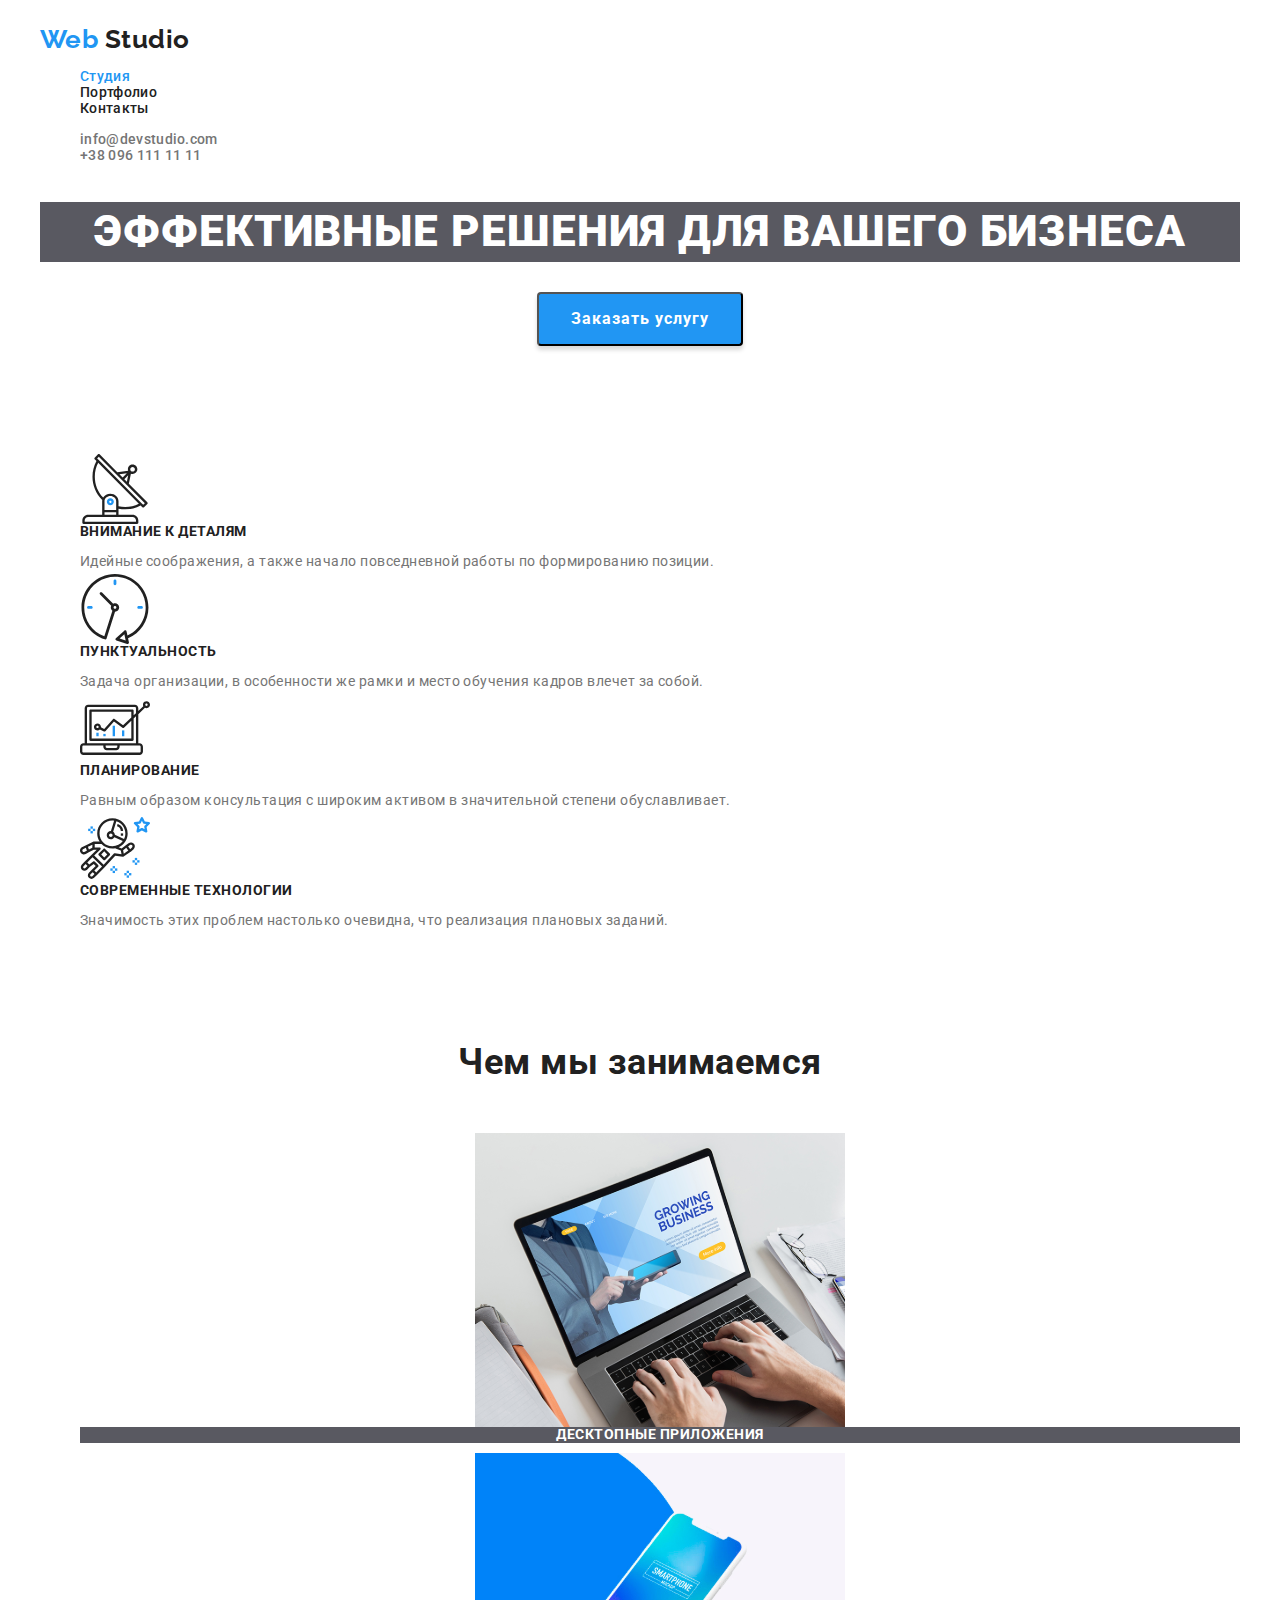
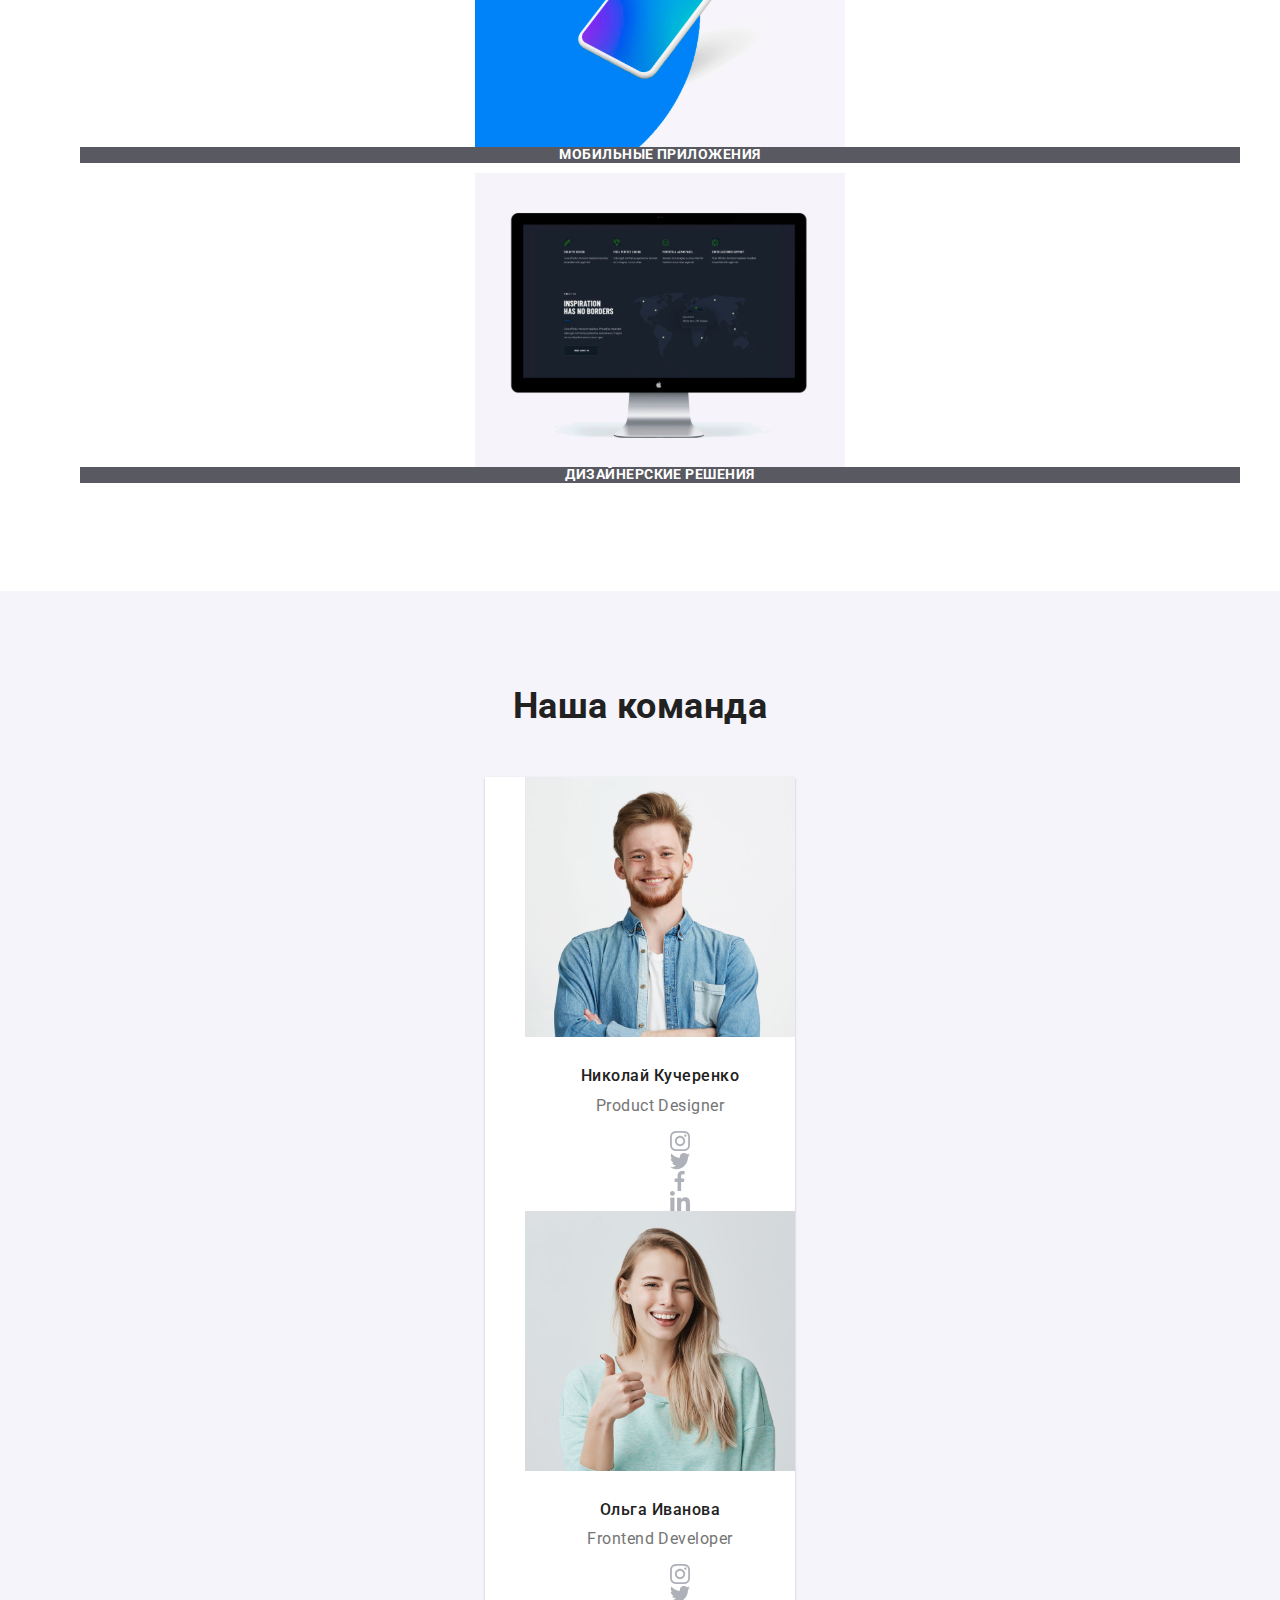
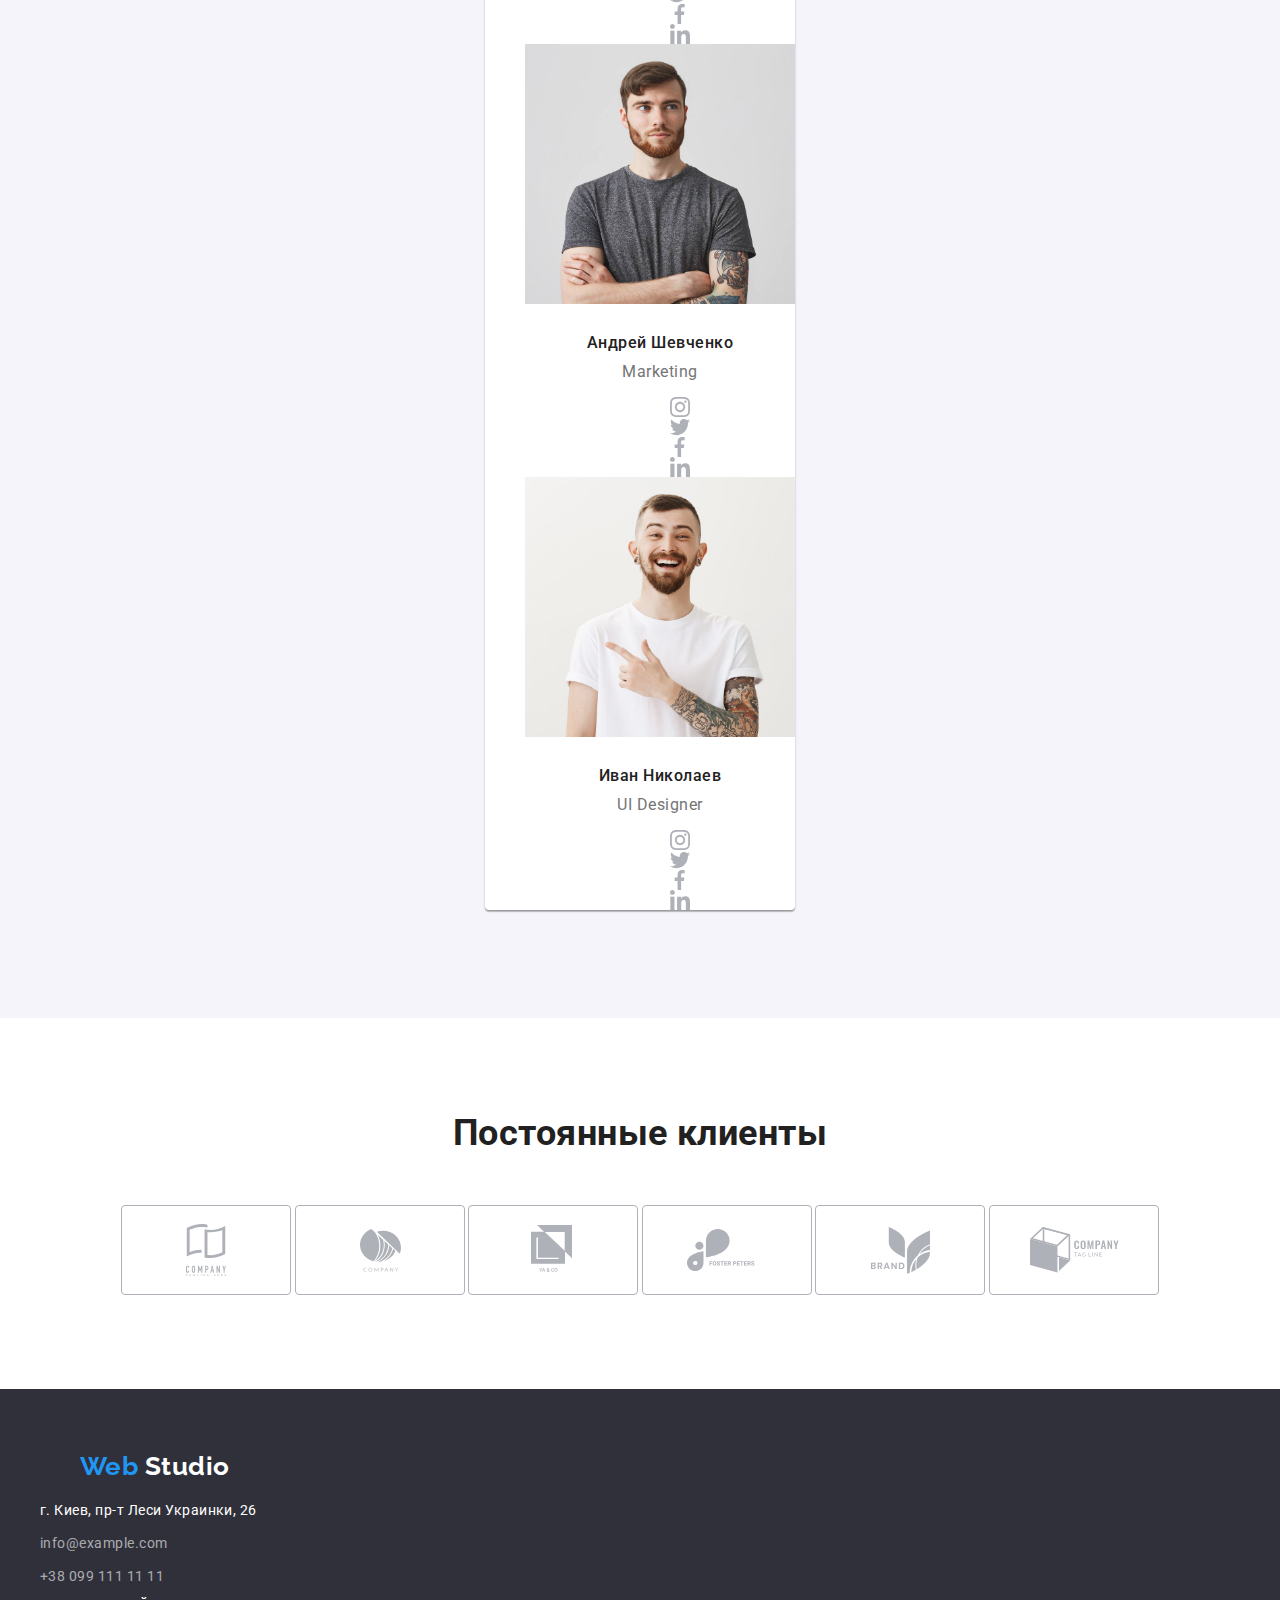
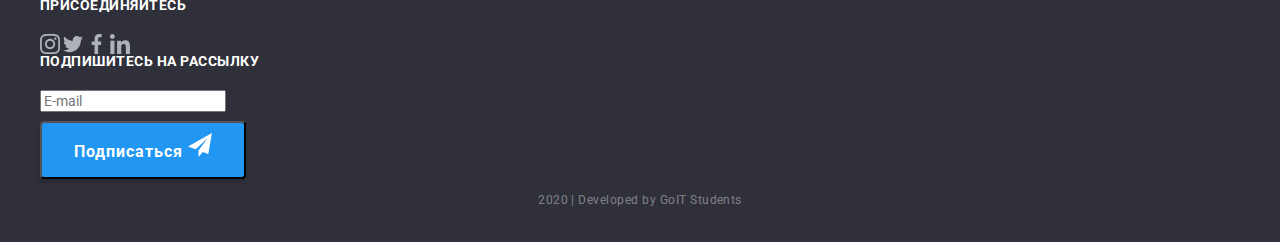
==== commit 6ecacb58: "ДЗ ред исправлены замечания" ====
--- a/index.html
+++ b/index.html
@@ -15,301 +15,352 @@
     <link rel="stylesheet" href="./CSS/style.css" />
   </head>
   <body>
+    <!--             header                 -->
     <header>
-      <!--header logo  -->
-
-      <a class="logo" href="”#”">Web <span class="logo-studio">Studio</span></a>
-
-      <!-- header navigation -->
-      <nav>
-        <ul class="header-text-style list">
+      <div class="container">
+        <nav class="main-nav">
+          <!-- header logo  -->
+          <a class="logo" href="#"
+            >Web <span class="logo-right">Studio</span></a
+          >
+          <!-- header navigation -->
+          <ul class="list site-nav">
+            <li>
+              <a href="./index.html" class="nav-style current">Студия</a>
+            </li>
+            <li>
+              <a href="./portfolio.html" class="nav-style">Портфолио</a>
+            </li>
+            <li>
+              <a href="./contact.html" class="nav-style">Контакты</a>
+            </li>
+          </ul>
+        </nav>
+
+        <!--  header contacts -->
+        <ul class="list">
           <li>
-            <a href="./index.html" class="nav-style active-page">Студия</a>
+            <a href="mailto:info@devstudio.com" class="header-text-style us"
+              >info@devstudio.com</a
+            >
           </li>
           <li>
-            <a href="./portfolio.html" class="nav-style">Портфолио</a>
-          </li>
-          <li>
-            <a href="./contact.html" class="nav-style">Контакты</a>
+            <a href="tel:+380961111111" class="header-text-style us"
+              >+38 096 111 11 11</a
+            >
           </li>
         </ul>
-      </nav>
-
-      <!-- header contacts -->
-      <a href="mailto:info@devstudio.com" class="header-text-style us"
-        >info@devstudio.com</a
-      >
-      <a href="tel:+380961111111" class="header-text-style us"
-        >+38 096 111 11 11</a
-      >
+      </div>
     </header>
+
+    <!--              main                  -->
     <main>
       <!-- hero -->
       <section class="hero">
-        <h1 class="hero-title">Эффективные решения для вашего бизнеса</h1>
-        <button class="ref-style button-style">Заказать услугу</button>
+        <div class="container">
+          <h1 class="hero-title">Эффективные решения для вашего бизнеса</h1>
+          <button class="ref-style button-style">Заказать услугу</button>
+        </div>
       </section>
 
-      <!--features / секция преимущества/ -->
+      <!-- features / секция преимущества/ -->
       <section class="section no-padding">
+        <div class="container">
+          <ul class="list">
+            <!-- внимание к деталям -->
+            <li>
+              <img
+                class="features-img"
+                src="./img/icons/icon1.svg"
+                alt="antenna"
+              />
+
+              <h2 class="text-style-title">
+                Внимание к деталям
+              </h2>
+              <p class="main-text">
+                Идейные соображения, а также начало повседневной работы по
+                формированию позиции.
+              </p>
+            </li>
+            <!-- пунктуальность -->
+            <li>
+              <img
+                class="section-features-img"
+                src="./img/icons/icon2.svg"
+                alt="wach"
+              />
+              <h2 class="text-style-title">Пунктуальность</h2>
+              <p class="main-text">
+                Задача организации, в особенности же рамки и место обучения
+                кадров влечет за собой.
+              </p>
+            </li>
+            <!-- планирование -->
+            <li>
+              <img
+                class="section-features-img"
+                src="./img/icons/icon3.svg"
+                alt="diagran on personal computer"
+              />
+              <h2 class="text-style-title">Планирование</h2>
+              <p class="main-text">
+                Равным образом консультация с широким активом в значительной
+                степени обуславливает.
+              </p>
+            </li>
+            <!-- современные технологии -->
+            <li>
+              <img
+                class="section-features-img"
+                src="./img/icons/icon4.svg"
+                alt="astronaut1"
+              />
+              <h2 class="text-style-title">Современные технологии</h2>
+              <p class="main-text">
+                Значимость этих проблем настолько очевидна, что реализация
+                плановых заданий.
+              </p>
+            </li>
+          </ul>
+        </div>
+      </section>
+
+      <!-- our-business / секция Чем мы занимаемся/ -->
+      <section class="section our-business">
+        <div class="container">
+          <h2 class="section-title">Чем мы занимаемся</h2>
+          <ul class="list">
+            <li>
+              <figure class="figure">
+                <img
+                  src="./img/things/desktop-apps.svg"
+                  alt="Десктопные приложения"
+                />
+                <figcaption class="text-style-title business-title">
+                  Десктопные приложения
+                </figcaption>
+              </figure>
+            </li>
+            <li>
+              <figure class="figure">
+                <img
+                  src="./img/things/mobile-apps.svg"
+                  alt="Мобильные приложения"
+                />
+                <figcaption class="text-style-title business-title">
+                  Мобильные приложения
+                </figcaption>
+              </figure>
+            </li>
+            <li>
+              <figure class="figure">
+                <img
+                  src="./img/things/design-sol.svg"
+                  alt="дизайнерыские решения"
+                />
+                <figcaption class="text-style-title business-title">
+                  Дизайнерские решения
+                </figcaption>
+              </figure>
+            </li>
+          </ul>
+        </div>
+      </section>
+
+      <!-- our team/ секция наша команда / -->
+      <section class="section team">
+        <div class="container">
+          <h2 class="section-title">Наша команда</h2>
+
+          <ul class="list person">
+            <!-- section Николай Кучеренко -->
+            <li>
+              <img src="./img/people/person1.svg" alt="Николай Кучеренко" />
+              <h3 class="text-style-title name-title">Николай Кучеренко</h3>
+              <p class="job-title">Product Designer</p>
+              <ul class="list">
+                <li>
+                  <a href="">
+                    <img
+                      src="./img/community-logo/instagram-logo.svg"
+                      alt="instagram"
+                  /></a>
+                </li>
+                <li>
+                  <a href="">
+                    <img src="./img/community-logo/twitter.svg" alt="twitter" />
+                  </a>
+                </li>
+
+                <li>
+                  <a href="">
+                    <img
+                      src="./img/community-logo/facebook.svg"
+                      alt="facebook"
+                    />
+                  </a>
+                </li>
+                <li>
+                  <a href="">
+                    <img
+                      src="./img/community-logo/linkedin.svg"
+                      alt="linkedin"
+                    />
+                  </a>
+                </li>
+              </ul>
+            </li>
+
+            <!-- section Ольга Иванова  -->
+            <li>
+              <img src="./img/people/person2.svg" alt="Ольга Иванова" />
+              <h3 class="text-style-title name-title">Ольга Иванова</h3>
+              <p class="job-title">Frontend Developer</p>
+
+              <ul class="list">
+                <li>
+                  <a href="">
+                    <img
+                      src="./img/community-logo/instagram-logo.svg"
+                      alt="instagram"
+                  /></a>
+                </li>
+                <li>
+                  <a href="">
+                    <img src="./img/community-logo/twitter.svg" alt="twitter" />
+                  </a>
+                </li>
+
+                <li>
+                  <a href="">
+                    <img
+                      src="./img/community-logo/facebook.svg"
+                      alt="facebook"
+                    />
+                  </a>
+                </li>
+                <li>
+                  <a href="">
+                    <img
+                      src="./img/community-logo/linkedin.svg"
+                      alt="linkedin"
+                    />
+                  </a>
+                </li>
+              </ul>
+            </li>
+
+            <!-- section Андрей Шевченко -->
+            <li>
+              <img src="./img/people/person3.svg" alt="Андрей Шевченко" />
+              <h3 class="text-style-title name-title">Андрей Шевченко</h3>
+              <p class="job-title">Marketing</p>
+              <ul class="list">
+                <li>
+                  <a href="">
+                    <img
+                      src="./img/community-logo/instagram-logo.svg"
+                      alt="instagram"
+                  /></a>
+                </li>
+                <li>
+                  <a href="">
+                    <img src="./img/community-logo/twitter.svg" alt="twitter" />
+                  </a>
+                </li>
+
+                <li>
+                  <a href="">
+                    <img
+                      src="./img/community-logo/facebook.svg"
+                      alt="facebook"
+                    />
+                  </a>
+                </li>
+                <li>
+                  <a href="">
+                    <img
+                      src="./img/community-logo/linkedin.svg"
+                      alt="linkedin"
+                    />
+                  </a>
+                </li>
+              </ul>
+            </li>
+
+            <!-- section Иван Николаев -->
+            <li>
+              <img src="./img/people/person4.svg" alt="Иван Николаев" />
+              <h3 class="text-style-title name-title">Иван Николаев</h3>
+              <p class="job-title">UI Designer</p>
+              <ul class="list">
+                <li>
+                  <a href="">
+                    <img
+                      src="./img/community-logo/instagram-logo.svg"
+                      alt="instagram"
+                  /></a>
+                </li>
+                <li>
+                  <a href="">
+                    <img src="./img/community-logo/twitter.svg" alt="twitter" />
+                  </a>
+                </li>
+
+                <li>
+                  <a href="">
+                    <img
+                      src="./img/community-logo/facebook.svg"
+                      alt="facebook"
+                    />
+                  </a>
+                </li>
+                <li>
+                  <a href="">
+                    <img
+                      src="./img/community-logo/linkedin.svg"
+                      alt="linkedin"
+                    />
+                  </a>
+                </li>
+              </ul>
+            </li>
+          </ul>
+        </div>
+      </section>
+
+      <!--  clients / секция постоянные клиенты / -->
+      <section class="section clients">
+        <div class="container">
+          <h2 class="section-title">Постоянные клиенты</h2>
+          <img src="./img/Clients-logo/tagline-here.svg" alt="Tagline Here" />
+          <img src="./img/Clients-logo/company.svg" alt="Company" />
+          <img src="./img/Clients-logo/Ya-co.svg" alt="Ya & Co" />
+          <img src="./img/Clients-logo/foster-peters.svg" alt="Foster Peters" />
+          <img src="./img/Clients-logo/brand.svg" alt="Brand" />
+          <img
+            src="./img/Clients-logo/tag-line-company.svg"
+            alt="COMPANY Tag line"
+          />
+        </div>
+      </section>
+    </main>
+
+    <!--             footer                 -->
+    <footer>
+      <div class="container">
         <ul class="list">
-          <!-- внимание к деталям -->
+          <!-- footer logo -->
           <li>
-            <img
-              class="features-img"
-              src="./img/icons/icon1.svg"
-              alt="antenna"
-            />
-
-            <h2 class="text-style-title">
-              Внимание к деталям
+            <h2>
+              <a class="logo" href="#"
+                >Web <span class="logo-reverse">Studio</span></a
+              >
             </h2>
-            <p class="main-text">
-              Идейные соображения, а также начало повседневной работы по
-              формированию позиции.
-            </p>
-          </li>
-          <!-- пунктуальность -->
-          <li>
-            <img
-              class="section-features-img"
-              src="./img/icons/icon2.svg"
-              alt="wach"
-            />
-            <h2 class="text-style-title">Пунктуальность</h2>
-            <p class="main-text">
-              Задача организации, в особенности же рамки и место обучения кадров
-              влечет за собой.
-            </p>
-          </li>
-          <!-- планирование -->
-          <li>
-            <img
-              class="section-features-img"
-              src="./img/icons/icon3.svg"
-              alt="diagran on personal computer"
-            />
-            <h2 class="text-style-title">Планирование</h2>
-            <p class="main-text">
-              Равным образом консультация с широким активом в значительной
-              степени обуславливает.
-            </p>
-          </li>
-          <!-- современные технологии -->
-          <li>
-            <img
-              class="section-features-img"
-              src="./img/icons/icon4.svg"
-              alt="astronaut1"
-            />
-            <h2 class="text-style-title">Современные технологии</h2>
-            <p class="main-text">
-              Значимость этих проблем настолько очевидна, что реализация
-              плановых заданий.
-            </p>
           </li>
         </ul>
-      </section>
-
-      <!--our-business / секция Чем мы занимаемся/  -->
-      <section class="section our-business">
-        <h2 class="section-title">Чем мы занимаемся</h2>
-        <ul class="list">
-          <li>
-            <figure class="figure">
-              <img
-                src="./img/things/desktop-apps.svg"
-                alt="Десктопные приложения"
-              />
-              <figcaption class="text-style-title business-title">
-                Десктопные приложения
-              </figcaption>
-            </figure>
-          </li>
-          <li>
-            <figure class="figure">
-              <img
-                src="./img/things/mobile-apps.svg"
-                alt="Мобильные приложения"
-              />
-              <figcaption class="text-style-title business-title">
-                Мобильные приложения
-              </figcaption>
-            </figure>
-          </li>
-          <li>
-            <figure class="figure">
-              <img
-                src="./img/things/design-sol.svg"
-                alt="дизайнерыские решения"
-              />
-              <figcaption class="text-style-title business-title">
-                Дизайнерские решения
-              </figcaption>
-            </figure>
-          </li>
-        </ul>
-      </section>
-
-      <!--our team/ секция наша команда /-->
-      <section class="section team">
-        <h2 class="section-title">Наша команда</h2>
-
-        <ul class="list person">
-          <!-- section Николай Кучеренко -->
-          <li>
-            <img src="./img/people/person1.svg" alt="Николай Кучеренко" />
-            <h3 class="text-style-title name-title">Николай Кучеренко</h3>
-            <p class="job-title">Product Designer</p>
-            <ul class="list icons">
-              <li>
-                <a href="">
-                  <img
-                    src="./img/community-logo/instagram-logo.svg"
-                    alt="instagram"
-                /></a>
-              </li>
-              <li>
-                <a href="">
-                  <img src="./img/community-logo/twitter.svg" alt="twitter" />
-                </a>
-              </li>
-
-              <li>
-                <a href="">
-                  <img src="./img/community-logo/facebook.svg" alt="facebook" />
-                </a>
-              </li>
-              <li>
-                <a href="">
-                  <img src="./img/community-logo/linkedin.svg" alt="linkedin" />
-                </a>
-              </li>
-            </ul>
-          </li>
-
-          <!-- section Ольга Иванова  -->
-          <li>
-            <img src="./img/people/person2.svg" alt="Ольга Иванова" />
-            <h3 class="text-style-title name-title">Ольга Иванова</h3>
-            <p class="job-title">Frontend Developer</p>
-
-            <ul class="list icons">
-              <li>
-                <a href="">
-                  <img
-                    src="./img/community-logo/instagram-logo.svg"
-                    alt="instagram"
-                /></a>
-              </li>
-              <li>
-                <a href="">
-                  <img src="./img/community-logo/twitter.svg" alt="twitter" />
-                </a>
-              </li>
-
-              <li>
-                <a href="">
-                  <img src="./img/community-logo/facebook.svg" alt="facebook" />
-                </a>
-              </li>
-              <li>
-                <a href="">
-                  <img src="./img/community-logo/linkedin.svg" alt="linkedin" />
-                </a>
-              </li>
-            </ul>
-          </li>
-
-          <!-- section Андрей Шевченко -->
-          <li>
-            <img src="./img/people/person3.svg" alt="Андрей Шевченко" />
-            <h3 class="text-style-title name-title">Андрей Шевченко</h3>
-            <p class="job-title">Marketing</p>
-            <ul class="list">
-              <li>
-                <a href="">
-                  <img
-                    src="./img/community-logo/instagram-logo.svg"
-                    alt="instagram"
-                /></a>
-              </li>
-              <li>
-                <a href="">
-                  <img src="./img/community-logo/twitter.svg" alt="twitter" />
-                </a>
-              </li>
-
-              <li>
-                <a href="">
-                  <img src="./img/community-logo/facebook.svg" alt="facebook" />
-                </a>
-              </li>
-              <li>
-                <a href="">
-                  <img src="./img/community-logo/linkedin.svg" alt="linkedin" />
-                </a>
-              </li>
-            </ul>
-          </li>
-
-          <!-- section Иван Николаев -->
-          <li>
-            <img src="./img/people/person4.svg" alt="Иван Николаев" />
-            <h3 class="text-style-title name-title">Иван Николаев</h3>
-            <p class="job-title">UI Designer</p>
-            <ul class="list icons">
-              <li>
-                <a href="">
-                  <img
-                    src="./img/community-logo/instagram-logo.svg"
-                    alt="instagram"
-                /></a>
-              </li>
-              <li>
-                <a href="">
-                  <img src="./img/community-logo/twitter.svg" alt="twitter" />
-                </a>
-              </li>
-
-              <li>
-                <a href="">
-                  <img src="./img/community-logo/facebook.svg" alt="facebook" />
-                </a>
-              </li>
-              <li>
-                <a href="">
-                  <img src="./img/community-logo/linkedin.svg" alt="linkedin" />
-                </a>
-              </li>
-            </ul>
-          </li>
-        </ul>
-      </section>
-
-      <!-- clients / секция постоянные клиенты /-->
-      <section class="section">
-        <h2 class="section-title">Постоянные клиенты</h2>
-        <img src="./img/Clients-logo/tagline-here.svg" alt="Tagline Here" />
-        <img src="./img/Clients-logo/company.svg" alt="Company" />
-        <img src="./img/Clients-logo/Ya-co.svg" alt="Ya & Co" />
-        <img src="./img/Clients-logo/foster-peters.svg" alt="Foster Peters" />
-        <img src="./img/Clients-logo/brand.svg" alt="Brand" />
-        <img
-          src="./img/Clients-logo/tag-line-company.svg"
-          alt="COMPANY Tag line"
-        />
-      </section>
-    </main>
-    <footer>
-      <!-- footer contacts / секция контактов/ -->
-      <section>
-        <h2>
-          <a class="logo" href="”#”"
-            >Web <span class="logo-studio logo-footer">Studio</span></a
-          >
-        </h2>
-
+        <!--  footer contacts / секция контактов/ -->
         <address class="footer-text-style">
           <p>
             г. Киев, пр-т Леси Украинки, 26
@@ -322,39 +373,43 @@
             >+38 099 111 11 11</a
           >
         </address>
-      </section>
-
-      <!--footer community / cекция соцсетей / -->
-      <section>
-        <h2 class="text-style-title footer-title">присоединяйтесь</h2>
-
-        <a href="">
-          <img src="./img/community-logo/instagram-logo.svg" alt="instagram"
-        /></a>
-        <a href="">
-          <img src="./img/community-logo/twitter.svg" alt="twitter" />
-        </a>
-        <a href="">
-          <img src="./img/community-logo/facebook.svg" alt="facebook" />
-        </a>
-        <a href="">
-          <img src="./img/community-logo/linkedin.svg" alt="linkedin" />
-        </a>
-      </section>
-
-      <!-- footer subscribing / секция подписки / -->
-      <h2 class="text-style-title footer-title">Подпишитесь на рассылку</h2>
-      <form>
-        <p class="form-text"><input placeholder="E-mail" name="email" /></p>
-        <p>
-          <button class="ref-style button-style" formaction="3298901@gmail.com">
-            Подписаться
-            <img src="./img/community-logo/send-logo.svg" alt="send logo" />
-          </button>
-        </p>
-      </form>
-      <!--  footer developing -->
-      <p class="copyright">2020 | Developed by GoIT Students</p>
+
+        <!-- footer community / cекция соцсетей / -->
+        <section>
+          <h2 class="footer-title text-style-title">присоединяйтесь</h2>
+
+          <a href="">
+            <img src="./img/community-logo/instagram-logo.svg" alt="instagram"
+          /></a>
+          <a href="">
+            <img src="./img/community-logo/twitter.svg" alt="twitter" />
+          </a>
+          <a href="">
+            <img src="./img/community-logo/facebook.svg" alt="facebook" />
+          </a>
+          <a href="">
+            <img src="./img/community-logo/linkedin.svg" alt="linkedin" />
+          </a>
+        </section>
+
+        <!-- footer subscribing / секция подписки / -->
+        <h2 class="text-style-title footer-title">Подпишитесь на рассылку</h2>
+        <form>
+          <p class="form-text"><input placeholder="E-mail" name="email" /></p>
+          <p>
+            <button
+              class="ref-style button-style"
+              formaction="3298901@gmail.com"
+            >
+              Подписаться
+              <img src="./img/community-logo/send-logo.svg" alt="send logo" />
+            </button>
+          </p>
+        </form>
+
+        <!-- footer developing -->
+        <p class="copyright">2020 | Developed by GoIT Students</p>
+      </div>
     </footer>
   </body>
 </html>
--- a/CSS/style.css
+++ b/CSS/style.css
@@ -1,4 +1,13 @@
 /* --------------------------------------------- global preferences -------------------- */
+
+html {
+  box-sizing: border-box;
+}
+*,
+*::before,
+*::after {
+  box-sizing: inherit;
+}
 
 :root {
   --primary-text-color: #757575;
@@ -12,10 +21,11 @@
 }
 
 body {
+  margin: 0;
+
   background-color: #ffffff;
   font-family: Roboto, sans-serif;
   font-weight: normal;
-
   font-size: 14px;
   line-height: 1.71px;
   letter-spacing: 0.03rem;
@@ -25,16 +35,29 @@
 /* --------------------------------------------- common classes----------------------- */
 .list {
   list-style: none;
+  /* margin: 0; */
+  /* padding: 0; */
 }
 
 .container {
+  width: 1200px;
+  padding-left: 15px;
+  padding-right: 15px;
+  margin-left: auto;
+  margin-right: auto;
+  box-sizing: content-box;
 }
 
 .section {
+  padding-top: 94px;
+  padding-bottom: 94px;
+
   color: var(--primary-text-color);
 }
 
 .section-title {
+  margin-top: 0;
+  margin-bottom: 50px;
   color: var(--text-title-color);
 
   font-weight: bold;
@@ -44,10 +67,20 @@
   letter-spacing: 0.03rem;
 }
 
+.no-padding {
+  padding-bottom: 0;
+}
+
+a {
+  text-decoration: none;
+}
 /* ____________________________________________  studio  ____________________________ */
 
 /* --------------------------------------------- header ------------------------------- */
-
+header {
+  padding-top: 24px;
+  padding-bottom: 25px;
+}
 /* ----------------logo------------------------- */
 .logo {
   color: #2196f3;
@@ -60,29 +93,48 @@
   text-decoration: none;
 }
 
-.logo-studio {
+.logo-right {
   color: var(--text-title-color);
 }
+.logo-reverse {
+  color: #ffffff;
+}
 /* ----------------nav and contact us--------------------------- */
-
+.main-nav {
+  /* display: flex; */
+  /* background-color: red; */
+}
+.site-nav {
+  /* display: flex; */
+}
+/* ------------+++++++++++++++++++++ */
 .header-text-style {
   font-weight: 500;
   font-size: 14px;
+  line-height: 16px;
+  letter-spacing: 0.02rem;
+}
+.header-contact-style {
+  color: #2196f3;
+  color: var(--accent-color);
+}
+/* ++++++++++++++++++++++++++++++++++ */
+
+.site-nav li {
+  font-weight: 500;
+  font-size: 14px;
   line-height: 1.14;
   letter-spacing: 0.02rem;
-  text-decoration: none;
 }
 
 .nav-style {
   color: var(--text-title-color);
-}
-
-.active-page {
-  color: var(--accent-color);
+ 
 }
 
 .us {
   color: var(--primary-text-color);
+  
 }
 
 .nav-style:hover,
@@ -90,7 +142,8 @@
 .us:hover,
 .us:focus,
 .footer-us:hover,
-.footer-us:focus {
+.footer-us:focus,
+.current {
   color: var(--accent-color);
 }
 
@@ -102,7 +155,10 @@
 }
 
 .hero-title {
-  width: 696px;
+  margin-top: 0;
+  margin-bottom: 30px;
+  margin-left: auto;
+  margin-right: auto;
 
   color: #ffffff;
   background: rgba(47, 48, 58, 0.8);
@@ -118,6 +174,10 @@
   line-height: 1.88;
 }
 .button-style {
+  min-width: 136px;
+  padding: 10px 32px;
+  border-radius: 4px;
+
   background-color: var(--bgc-button-color);
   box-shadow: 0px 4px 4px rgba(0, 0, 0, 0.15);
   color: var(--text-button-color);
@@ -129,6 +189,9 @@
 /* ----------------features -------------------------- */
 
 .text-style-title {
+  margin-top: 0;
+  margin-bottom: 10px;
+
   font-weight: bold;
   font-size: 14px;
   line-height: 1.14;
@@ -138,11 +201,15 @@
 }
 
 .main-text {
+  margin-top: 0;
+  margin-bottom: 0;
+
   font-size: 14px;
   line-height: 1.71;
 }
 /* ----------------our-business ----------------------------- */
 .section .figure {
+  margin: 0em;
   text-align: center;
 }
 
@@ -153,20 +220,31 @@
 /* ----------------our team ---------------------------- */
 .team {
   background-color: var(--secong-bgc);
+  text-align: center;
 }
 .person {
+  width: 270px;
+  margin-right: auto;
+  margin-left: auto;
+  background-color: #fff;
   box-shadow: 0px 2px 1px rgba(0, 0, 0, 0.2), 0px 1px 1px rgba(0, 0, 0, 0.14),
     0px 1px 3px rgba(0, 0, 0, 0.12);
   border-radius: 0px 0px 4px 4px;
 }
 
 .job-title {
+  margin-top: 0;
+  margin-bottom: 16px;
+
   font-size: 16px;
   line-height: 1.19;
   text-align: center;
 }
 
 .name-title {
+  margin-top: 30px;
+  margin-bottom: 10px;
+
   font-weight: 500;
   font-size: 16px;
   line-height: 1.19x;
@@ -174,13 +252,25 @@
   text-transform: none;
 }
 
+/* -------------------------clients---------------------------------------------- */
+.clients {
+  text-align: center;
+}
 /*  -------------------------------------------- footer ----------------------------------- */
 footer {
+  margin: 0;
   padding-top: 45px;
+  padding-bottom: 21px;
   background-color: var(--footer-bgc);
   color: #ffffff;
 }
+
+footer p {
+  margin-top: 0;
+  margin-bottom: 9px;
+}
 .logo-footer {
+  margin-: 0;
   padding: 0;
   color: #ffffff;
 }
@@ -190,9 +280,14 @@
   font-style: normal;
 }
 .footer-title {
+  margin-bottom: 20px;
   color: #ffffff;
 }
 .footer-us {
+  display: block;
+  margin-bottom: 9px;
+
+  text-decoration: none;
   color: rgba(255, 255, 255, 0.6);
 }
 .copyright {
@@ -203,21 +298,12 @@
   color: rgba(255, 255, 255, 0.4);
 }
 /* ____________________________________________  portfolio  ______________________________ */
-.portfolio-ref {
-  background-color: var(--secong-bgc);
-  line-height: 1.62;
-  text-align: center;
-}
-
-.portfolio-ref:hover,
-.portfolio-ref:focus {
-  background-color: var(--bgc-button-color);
-  color: var(--text-button-color);
-}
-
-.portfolio-hat {
-  color: #ffffff;
-}
+
+.navigation {
+  padding-top: 93px;
+  padding-bottom: 50px;
+}
+
 .portfolio-section {
   font-size: 16px;
   line-height: 1.87;
@@ -225,14 +311,60 @@
   color: var(--primary-text-color);
 }
 
-.portfolio-section-title {
-  font-weight: bold;
+.section-hat {
+  margin: 0;
+  font-size: 0px;
+}
+
+.section-text-title {
+  margin-top: 20px;
+  margin-bottom: 4px;
+
   font-size: 18px;
   line-height: 2;
   letter-spacing: 0.06rem;
-  color: var(--text-title-color);
-}
-a {
+  text-transform: none;
+}
+
+.section-a {
   color: inherit;
-}
-/* ____________________________________________  end portfolio  ________________ */
+  text-decoration: none;
+}
+
+.section-p {
+  margin-top: 0;
+  margin-bottom: 20px;
+
+  font-size: 16px;
+  line-height: 1.87;
+}
+
+.text-item {
+  margin: 0;
+  padding: 63px 24px;
+
+  font-size: 18px;
+  line-height: 1.56;
+  background-color: rgba(33, 150, 243, 0.9);
+  color: #ffffff;
+}
+
+.ref {
+  margin: 0;
+  border-radius: 4px;
+  border-color: var(--secong-bgc);
+  border: none;
+  padding: 6px 22px;
+
+  background-color: var(--secong-bgc);
+  line-height: 1.62;
+  text-align: center;
+}
+
+.ref:hover,
+.ref:focus {
+  background-color: var(--bgc-button-color);
+  color: var(--text-button-color);
+  box-shadow: 0px 2px 2px rgba(0, 0, 0, 0.12), 0px 1px 2px rgba(0, 0, 0, 0.08),
+    0px 3px 1px rgba(0, 0, 0, 0.1);
+}
